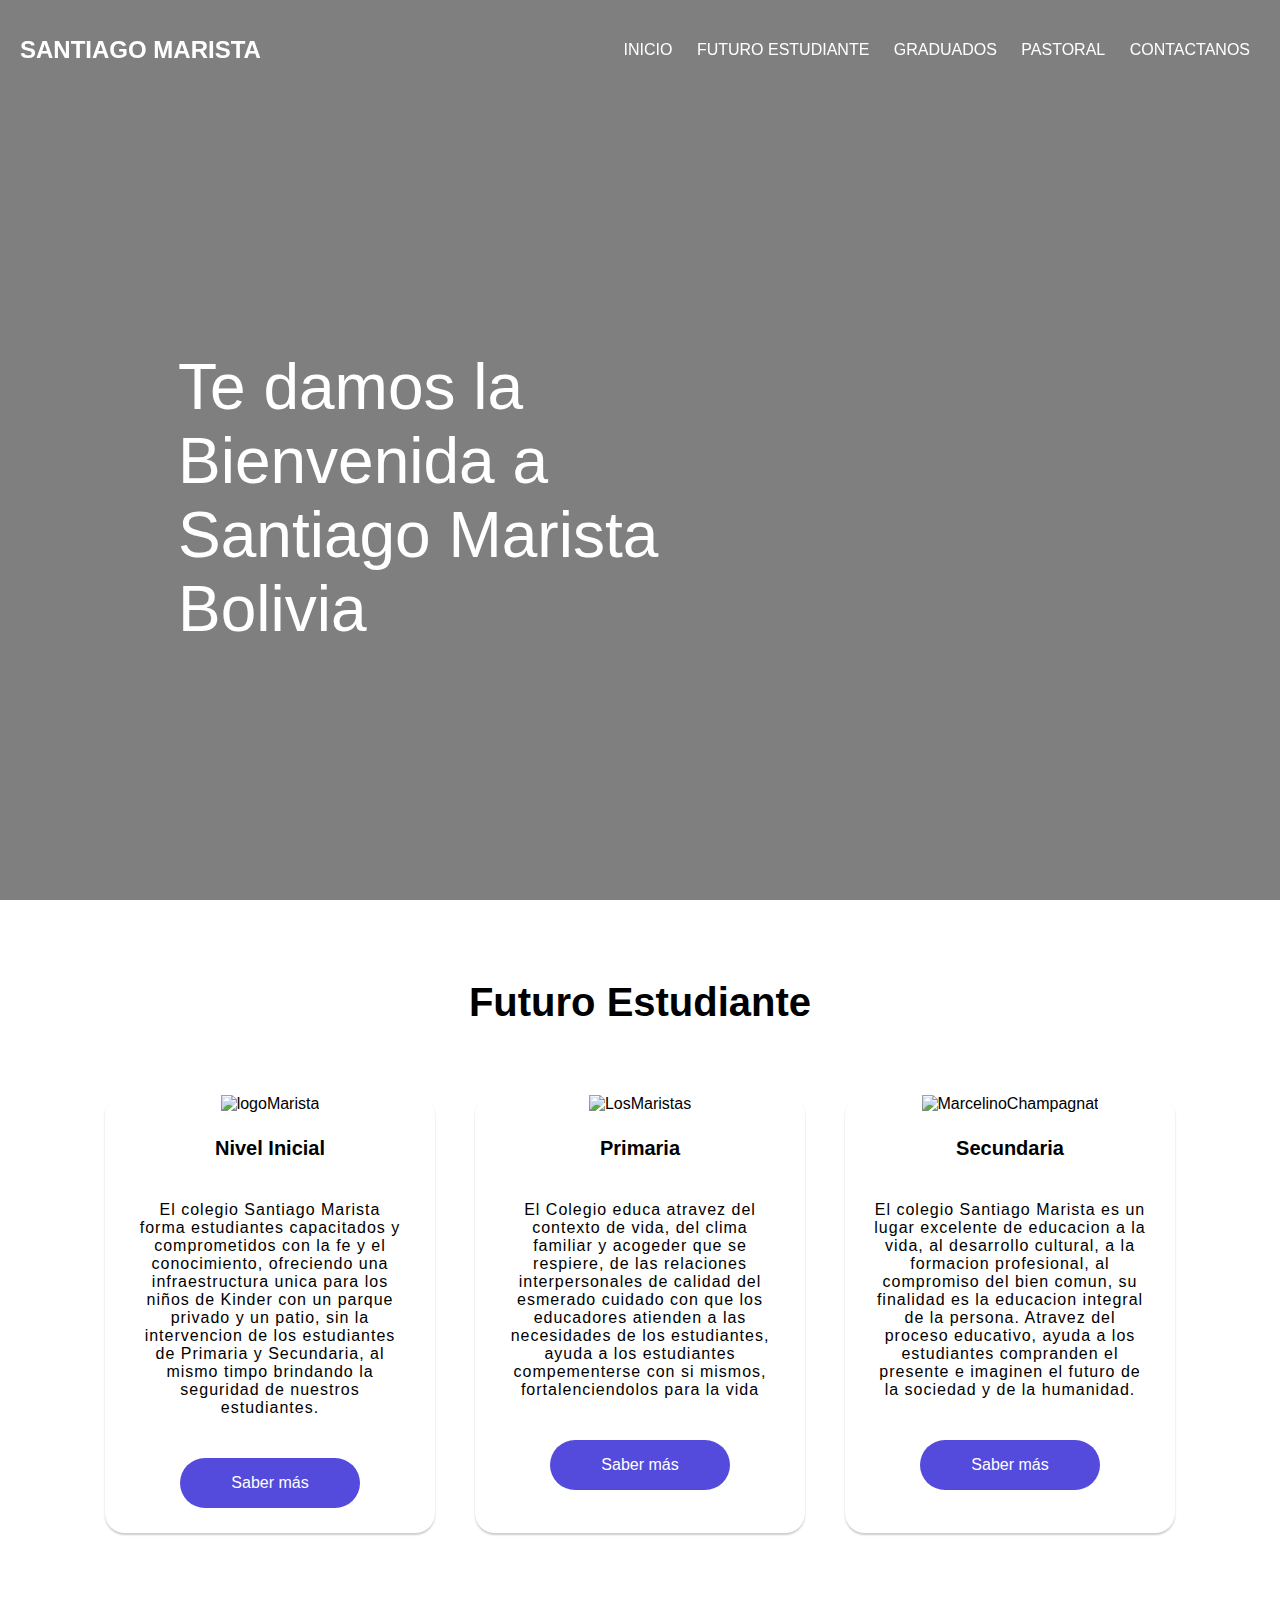
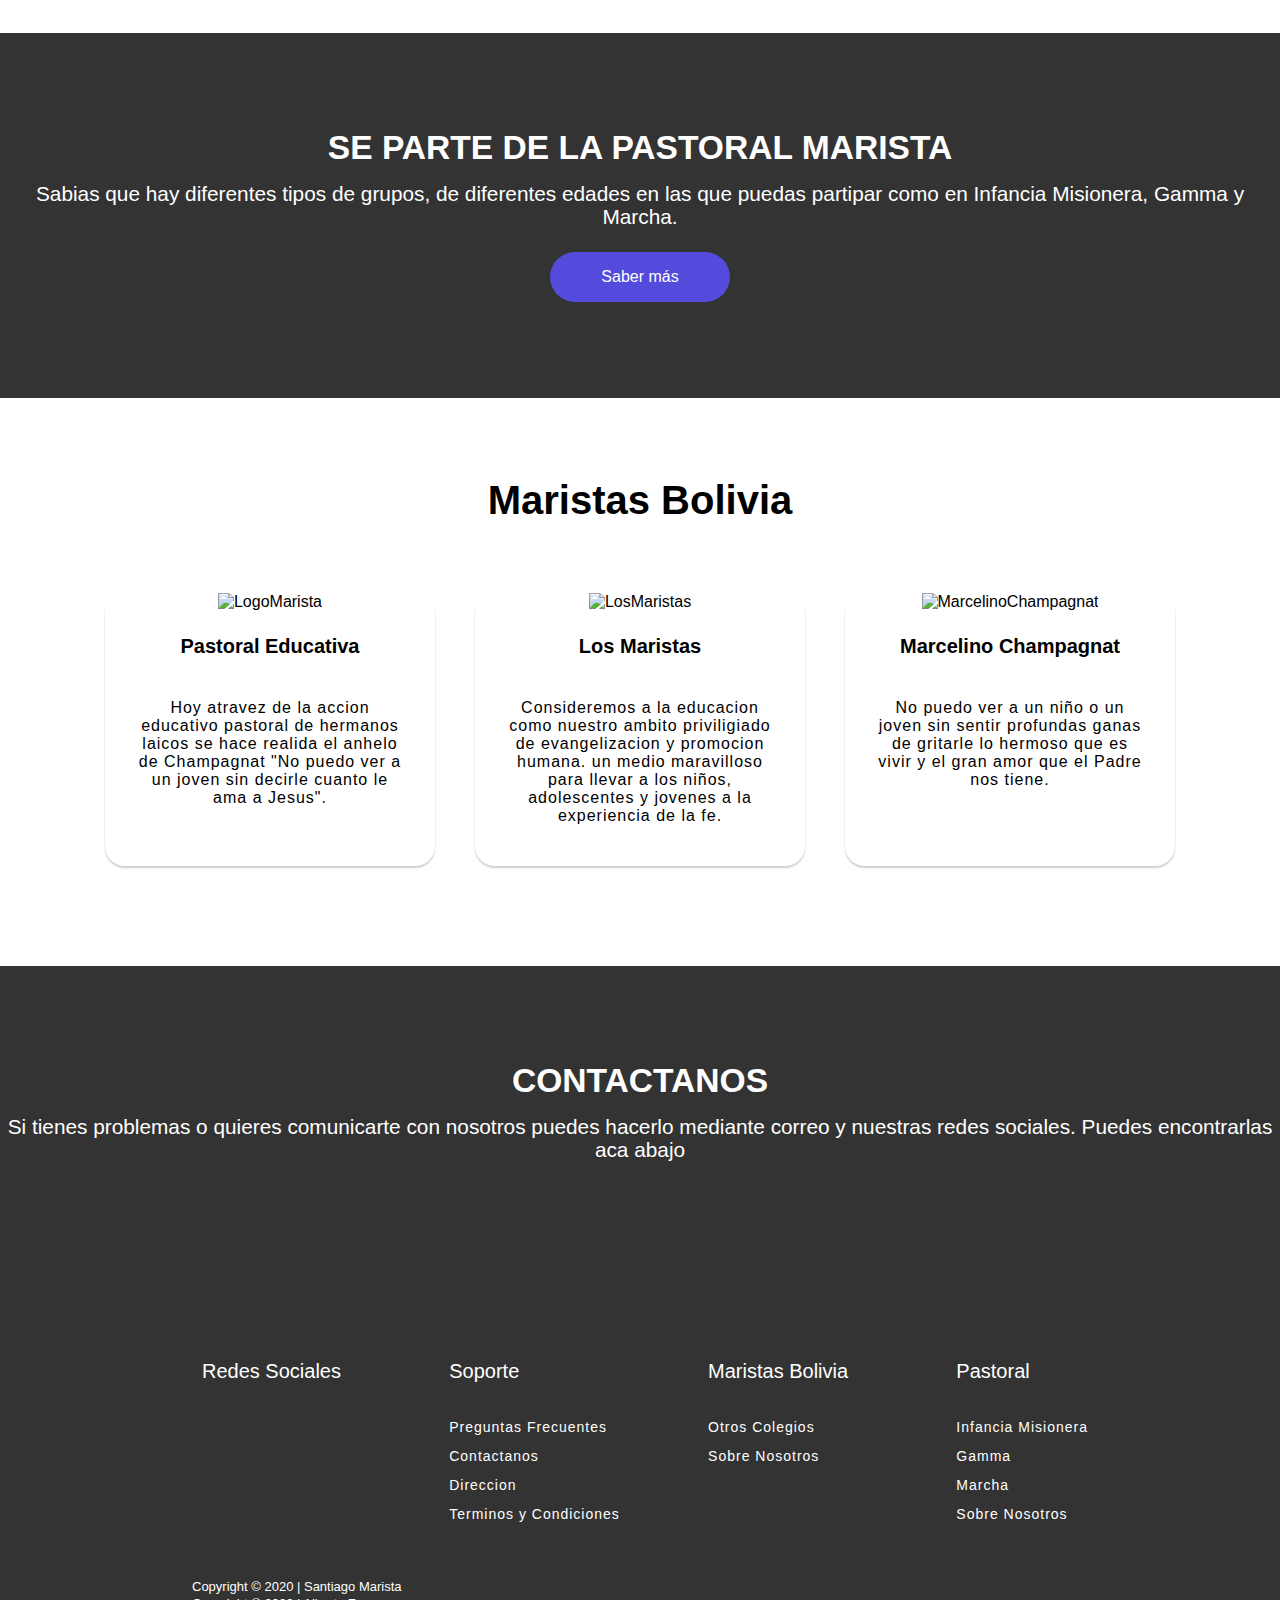
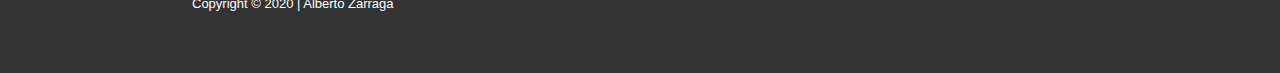
==== index.html @ 0e5c8038 "ARREGLO CSS" ====
<!DOCTYPE html>
<html lang="es">

<head>
    <meta charset="UTF-8">
    <meta name="viewport" content="width=device-width, initial-scale=1.0">
    <meta http-equiv="X-UA-Compatible" content="ie=edge">
    <title>Santiago Marista</title>
    <link rel="shortcut icon" href="img/favicon.ico" type="image/x-icon">
    <script src="https://kit.fontawesome.com/b99e675b6e.js"></script>

    <link rel="stylesheet" href="css/estilos.css">
    <link rel="stylesheet" href="css/mediano.css">
    <link rel="stylesheet" href="css/pequeno.css">
    <script src="https://code.jquery.com/jquery-3.4.1.js"></script>

    <script src="js/scroll.js"></script>


</head>

<body>

    <header class="header">
        <h2 class="logo">Santiago Marista</h2>
        <input type="checkbox" id="chk">
        <label for="chk" class="show-menu-btn">
            <i class="fas fa-bars"></i>
        </label>

        <ul class="menu">
            <a href="index.html">Inicio</a>
            <a href="">Futuro Estudiante</a>
            <a href="">Graduados</a>
            <a href="">Pastoral</a>
            <a href="html/contacto.html">Contactanos</a>
            <label for="chk" class="hide-menu-btn">
                <i class="fas fa-times"></i>
            </label>
        </ul>
    </header>


    <!--IMAGEN DE LA NAVEGACION-->
    <div class="img-header" style="background-image: url(img/img_1.png)">
        <div class=" container-header">
            <div class="degrade">
                <div class="bienvenido">
                    <h1>Te damos la Bienvenida a Santiago Marista Bolivia</h1>
                    
                </div>
                <div class="bienvenido2">
                    <i class="animated infinite slower slideInDown fas fa-arrow-down"></i>
                </div>
            </div>
            
        </div>
    </div>

    <!--SECCIONDE PRINCIPALES CIUDADES-->
    <h1 class="title" id="principales">Futuro Estudiante</h1>
    <div class="container-ciudades">
        <div class="card">
            <img src="img/inicial2.jpg" alt="logoMarista">
            <h4>Nivel Inicial</h4>
            <p>El colegio Santiago Marista forma estudiantes capacitados y comprometidos con la fe y el conocimiento,
                ofreciendo una infraestructura unica para los niños de Kinder con un parque privado y un patio, sin la
                intervencion de los estudiantes de Primaria y Secundaria, al mismo timpo brindando la seguridad de
                nuestros estudiantes.</p>
            <a href="" class="btn">Saber más</a>
        </div>
        <div class="card">
            <img src="img/primaria2.jpg" alt="LosMaristas">
            <h4>Primaria</h4>
            <p>El Colegio educa atravez del contexto de vida, del clima familiar y acogeder que se respiere, de las
                relaciones interpersonales de calidad del esmerado cuidado con que los educadores atienden a las
                necesidades de los estudiantes, ayuda a los estudiantes compementerse con si mismos, fortalenciendolos
                para la vida</p>
            <a href="" class="btn">Saber más</a>
        </div>
        <div class="card">
            <img src="img/secundaria2.jpg" alt="MarcelinoChampagnat">
            <h4>Secundaria</h4>
            <p>El colegio Santiago Marista es un lugar excelente de educacion a la vida, al desarrollo cultural, a la
                formacion profesional, al compromiso del bien comun, su finalidad es la educacion integral de la
                persona. Atravez del proceso educativo, ayuda a los estudiantes compranden el presente e imaginen el
                futuro de la sociedad y de la humanidad.</p>
            <a href="" class="btn">Saber más</a>
        </div>
    </div>

    <!--bACKGROUND DE IMAGEN-->
    <div class="section-info" style="background-image: url(img/pastoral.png)">
        <div class="section-container">
            <div class="bienvenido-section">
                <h2>Se parte de la Pastoral Marista</h2>
                <h4>Sabias que hay diferentes tipos de grupos, de diferentes edades
                    en las que puedas partipar como en Infancia Misionera, Gamma y Marcha.
                </h4>
                <a href="" class="btn">Saber más</a>
            </div>
        </div>
    </div>


    <h1 class="title" id="">Maristas Bolivia</h1>
    <div class="container-ciudades">
        <div class="card card2">
            <img src="img/LogoMaristaBolivia2.png" alt="LogoMarista">
            <h4>Pastoral Educativa</h4>
            <p>Hoy atravez de la accion educativo pastoral de hermanos laicos se hace realida el anhelo de Champagnat
                "No puedo ver a un joven sin decirle cuanto le ama a Jesus".</p>

        </div>
        <div class="card card2">
            <img src="img/SantiagoMarista.jpg" alt="LosMaristas">
            <h4>Los Maristas</h4>
            <p>Consideremos a la educacion como nuestro ambito priviligiado de evangelizacion y promocion humana. un
                medio maravilloso para llevar a los niños, adolescentes y jovenes a la experiencia de la fe.</p>

        </div>
        <div class="card card2">
            <img src="img/marcelino_champagnat.jpg" alt="MarcelinoChampagnat">
            <h4>Marcelino Champagnat</h4>
            <p>No puedo ver a un niño o un joven sin sentir profundas ganas de gritarle lo hermoso que es vivir y el
                gran amor que el Padre nos tiene.</p>

        </div>
    </div>

    <!--bACKGROUND DE IMAGEN-->
    <div class="section-info" style="background-image: url(img/img_2.png)">
        <div class="section-container">
            <div class="bienvenido-section">
                <h2>Contactanos</h2>
                <h4>Si tienes problemas o quieres comunicarte con nosotros puedes hacerlo mediante correo y nuestras redes sociales. Puedes encontrarlas aca abajo
                </h4>
                <i class="fas fa-arrow-down"></i>
            </div>
        </div>
    </div>


    <!--PIE DE PAGINA-->
    <footer>
        <div class="container-footer-all">
            <div class="container-footer">
                <div class="logo-redes">
                    <h2 class="h2-footer">Redes Sociales</h2>

                    <a class="a-footer" href="https://fb.me/santiagomaristabolivia"><i class="fab fa-facebook icon-social"></i></a>
                    <a class="a-footer" href="https://twitter.com/maristasantiago"><i class="fab fa-twitter icon-social"></i></a>
                    <a class="a-footer" href="https://www.instagram.com/santiagomaristabo/"><i class="fab fa-instagram icon-social"></i></a>
                    <a class="a-footer" href="https://www.youtube.com/channel/UCPsHCj9Z2RLa4vn91unGinw"><i class="fab fa-youtube icon-social"></i></a>

                    <!-- <i class="fab fa-facebook icon-social"></i>
                    <i class="fab fa-twitter icon-social"></i>
                    <i class="fab fa-instagram icon-social"></i>
                    <i class="fab fa-youtube icon-social"></i> -->

                </div>
                <div class="soporte">
                    <h2 class="h2-footer">Soporte</h2>
                    <ul>
                        <li class="list-footer"><a class="a-footer" href="html/contacto.html#preguntas">Preguntas Frecuentes</a></li>
                        <li class="list-footer"><a class="a-footer" href="html/contacto.html">Contactanos</a></li>
                        <li class="list-footer"><a class="a-footer" href="html/contacto.html">Direccion</a></li>
                        <li class="list-footer"><a class="a-footer" href="">Terminos y Condiciones</a></li>
                    </ul>
                </div>
                <div class="listas-footer">
                    <h2 class="h2-footer">Maristas Bolivia</h2>
                    <ul>
                        <li class="list-footer"><a class="a-footer" href="">Otros Colegios</a></li>
                        <li class="list-footer"><a class="a-footer" href="">Sobre Nosotros</a></li>
                    </ul>
                </div>
                <div class="ciudades">
                    <h2 class="h2-footer">Pastoral</h2>
                    <ul>
                        <li class="list-footer"><a class="a-footer" href="">Infancia Misionera</a></li>
                        <li class="list-footer"><a class="a-footer" href="">Gamma</a></li>
                        <li class="list-footer"><a class="a-footer" href="">Marcha</a></li>
                        <li class="list-footer"><a class="a-footer" href="">Sobre Nosotros</a></li>
                    </ul>
                </div>
            </div>
            <div class="copy">
                <p>Copyright © 2020 | Santiago Marista</p>
                <p>Copyright © 2020 | Alberto Zarraga</p>
            </div>
        </div>

    </footer>

</body>

</html>
---- css/estilos.css ----
*{
    font-family: 'Lato', sans-serif;
    margin: 0;
    padding: 0;
}
/* header{
    width: 100%;
    height: 100px;;
    /*background-color: rgba(0, 0, 0, 0.4);*/ /*ARREGLAR ESTO*/
    /*position: fixed;/*
    background-size: cover;
    background-position: center;
    overflow: hidden;*/
    /*z-index: 99;
} */
.header {
    width: 100%;
    height: 100px;
    height: 100px;
    padding: 0 20px;
    color: #fff;
    position: fixed;
    z-index: 99;
    transition: 0.5s;
}
.header2 {
    background-color: rgba(0, 0, 0, 0.87);
    transition: 0.5s;
}
.logo{
    line-height: 100px;
    float: left;
    text-transform: uppercase;
    width: auto;
  }



.container{
    width: 80%;
    height: 100px;;
    /*background: red;*/
    margin: auto;
    height: 100%!important;
    flex-wrap: wrap;
    display: flex;
    position: relative;
    align-items: center!important;
}
/*
.logo img{
}*/




/*menu*/
/* nav{
    width: 70%;
    height: 70px;
    float: left;
    text-align: right;
    box-sizing: border-box;
}
nav ul li{
    display: inline-block;
    padding: 20px;
    margin: auto;
}
nav ul li a{
    color: white;
    text-decoration: none;
    font-size: 1rem;
    font-weight: 400;
    line-height: 1.5;
    letter-spacing: 1px;

} */
.menu{
    float: right;
    line-height: 100px;
  }
  .menu a{
    color: #fff;
    text-transform: uppercase;
    text-decoration: none;
    padding: 0 10px;
    transition: 0.4s;
  }
  .show-menu-btn,.hide-menu-btn{
    transition: 0.4s;
    font-size: 30px;
    cursor: pointer;
    display: none;
  }
  .show-menu-btn{
    float: right;
  }
  .show-menu-btn i{
    line-height: 100px;
  }
  .menu a:hover,
  .show-menu-btn:hover,
  .hide-menu-btn:hover{
    color: #544BDC;
  }
  
  #chk{
    position: absolute;
    visibility: hidden;
    z-index: -1111;
  }
  ul {
    list-style: none;
}

label {
    color: #ffffff;
}

.img-header{
    
    position: relative;
    background-attachment: fixed;
    background-position: center;
    background-size: cover;
    width: 100%;
    height: 100vh;
    display: flex;
    justify-content: center;
    align-items: center;
    z-index: 98;
}

.img-header-information{
    position: relative;
    background-position: center;
    background-size: cover;
    z-index: 1;
    height: 500px;
    width: 100%;
}

*, ::after, ::before {
    box-sizing: border-box;
}
div{
    display: block;
}
ul{
    list-style: none;
}
label{
    color: #ffffff;
}
.container-header{
    height: 100%!important;
    width: 80%;
    padding-right: 15px;
    padding-left: 15px;
    margin-right: auto;
    margin-left: auto;
}

.degrade{
    height: 100%!important;
    display: flex;
    flex-wrap: wrap;
    margin-right: -15px;
    margin-left: -15px;
}

.img-header:after, .img-header-information:after {
    content: '';
    position: absolute;
    width: 100%;
    height: 100%;
    top: 0;
    left: 0;
    background-color: rgba(0, 0, 0, 0.5);
    z-index: -1;
}
.section-info:after {
    content: '';
    position: absolute;
    width: 100%;
    height: 100%;
    top: 0;
    left: 0;
    background-color: rgba(0, 0, 0, 0.8);
    z-index: -1;
}
.img-header-information:before{
    width: calc(50% - 112px);
    height: 100%;
    top: 0;
    left: 0;
    background-color: rgba(0, 0, 0, 0.6);
    content: "";
    position: absolute;
}
.bienvenido-information h1{
    color: #fff;
    font-size: 60px;
    line-height: 1;
    margin-bottom: 70px;
    
}
.bienvenido-information p a{
    color: #fff;
    margin-right: 15px;
    display: inline-block;
    text-decoration: none;
    font-weight: 600;
    outline: none;
}
.fas{
    display: inline-block;
    padding-right: 20px;
    color: #ffffff;
}

.bienvenido-information > p{
    color: #fff;
    font-size: 14px;
    font-weight: 600;
    margin-bottom: 20px;
}

.bienvenido p i{
    width: 35px;
}

.bienvenido, .bienvenido-information{
    position: absolute;
    padding: 50px;
    width: 50%;
    padding-top: 350px;
}

.bienvenido h1{
    font-size: 4em;
    color: #ffffff;
    font-weight: 500;
    text-align: left;
    display: inline-block;
}
.bienvenido-section .fas {
    padding-top: 30px;
    font-size: 44px;
}
.bienvenido2{
    visibility: hidden;
}
.btn{
    display: inline-block;
    min-width: 180px;
    height: 50px;
    font-weight: 500;
    background-color: #544BDC;
    line-height: 50px;
    text-align: center;
    text-decoration: none;
    border-radius: 50px 50px 50px 50px;
    color: white;
}

/*HOME INFORMATION*/
.container-information{
    width: 100%;
    max-width: 1200px;
    margin: auto;
    padding: 40px;
}

.container-info{
    width: 80%;
    height: auto;
    margin: auto;
    display: flex;
    justify-content: space-between;
}
form{
    display: block;
}
.div-info{
    position: relative;
    width: 100%;
    min-height: 1px;
    padding-right: 15px;
    padding-left: 15px;
}
.formulario-information{
    width: 600px;
    margin-right: 67.5px;
    
}
.mapa-information{
    width: 600px;
    
}
.form-control{
    border: none;
    border-bottom: 1px solid #c1c1c1;
    border-radius: 0;
    margin-bottom: 20px;
    padding: 15px 0;
    font-size: 15px;
    line-height: 1;
    background-color: transparent;
    color: rgba(51, 51, 51, 0.60);
    display: block;
    width: 100%;
    background-image: none;
    background-clip: padding-box;
}
.div-titulo h2{
    font-size: 22px;
    font-weight: 600;
    line-height: 1;
    margin-bottom: 40px;
    padding-right: 15px;
    padding-left: 15px;
}
input[type="submit"]{
    display: inline-block;
    min-width: 180px;
    height: 50px;
    font-weight: 500;
    
    line-height: 50px;
    text-align: center;
    text-decoration: none;
    border-radius: 50px 50px 50px 50px;
    color: black;
    border-style: none;
}
input[type="submit"]:hover{
    cursor: pointer;
    background-color: #544BDC;
    color: white;
    transition: all 300ms;
}







/*card*/
.title{
    text-align: center;
    font-size: 40px;
    margin-top: 80px;
    margin-bottom: 50px;
}

.container-ciudades{
    width: 100%;
    max-width: 1200px;
    height: auto;
    display: flex;
    flex-wrap: wrap;
    justify-content: center;
    margin: auto;
    margin-bottom: 80px;
}
.container-ciudades .card{
    width: 330px;
    height: auto;
    border-radius: 20px;
    box-shadow: 0 2px 2px rgba(0, 0, 0, 0.2);
    overflow: hidden;
    margin: 20px;
    text-align: center;
    transition: all 0.25s;
}

.container-ciudades .card:hover{
    transform: translateY(-15px);
    box-shadow: 0 12px 16px rgba(0, 0, 0, 0.2);

}
.container-ciudades .card img{
    width: 330px;
    height: 220px;

}
.container-ciudades .card2 img{
    width: 100%;
    height: 250px;

}
.container-ciudades .card h4{
    font-weight: 600;
    font-size: 20px;
    margin-top: 12px;
    padding: 12px;
}
.container-ciudades .card p{
    padding: 15px;
    font-size: 16px;
    padding: 29px;
    display: block;
    letter-spacing: 1px;
    margin-bottom: 12px;
    
}

.container-ciudades .card a{
    font-weight: 500;
    text-decoration: none;
    display: block;
    width: 50%;
    margin: auto;
    margin-bottom: 25px;
}


/*SECTION*/
.section-info{
    position: relative;
    background-size: cover;
    background-position: center;
    text-align: center;
    padding-bottom: 2rem;
    color: #fff;
    width: 100%;
    padding: 6rem 0;
    z-index: 98;
    height: auto;
    display: flex;
    justify-content: center;
    align-items: center;

}
.section-info h2{
    padding-bottom: 1rem;
    font-weight: 700;
    text-transform: uppercase;
    font-size: 2.1rem;
    position: relative;
}
.section-info h4{
    margin-bottom: .5rem;
    font-family: inherit;
    font-weight: 500;
    line-height: 1.1;
    font-size: 1.3rem;
}
.section-info a{
    margin-top: 15px;
}


/*FORMULARIO CONTACTO*/

form{
    display: block;
}
.div-info{
    position: relative;
    width: 100%;
    min-height: 1px;
    padding-right: 15px;
    padding-left: 15px;
}
.formulario-information{
    width: 600px;
    margin-right: 67.5px;
    
}
.mapa-information{
    width: 600px;
    
}
.respuesta{
    font-size: 18px;
    line-height: 1;
    margin-bottom: 20px;
    letter-spacing: 1px;
}
.form-control{
    border: none;
    border-bottom: 1px solid #c1c1c1;
    border-radius: 0;
    margin-bottom: 20px;
    padding: 15px 0;
    font-size: 15px;
    line-height: 1;
    background-color: transparent;
    color: rgba(51, 51, 51, 0.60);
    display: block;
    width: 100%;
    background-image: none;
    background-clip: padding-box;
}
.div-titulo h2{
    font-size: 28px;
    font-weight: 600;
    line-height: 1;
    margin-bottom: 40px;
    padding-right: 15px;
    padding-left: 15px;
    margin-top: 50px;
}
input[type="submit"], .btnform{
    display: inline-block;
    min-width: 180px;
    height: 50px;
    font-weight: 500;
    background-color: #DDDDDD;
    line-height: 50px;
    text-align: center;
    text-decoration: none;
    border-radius: 50px 50px 50px 50px;
    color: black;
    border-style: none;
    padding-right: 15px;
    padding-left: 15px;
}
input[type="submit"]:hover, .btnform:hover{
    cursor: pointer;
    background-color: #544BDC;
    color: white;
    transition: all 300ms;
}
.mapa-information{
    width: 600px;
    margin-left: 50.5px;
}
.information-div{
    padding: 15px;
}
.title-info{
    font-size: 22px;
    font-weight: 600;
    line-height: 1;
    margin-bottom: 20px;
}
.title-info-pregunta{
    font-size: 28px;
    font-weight: 600;
    line-height: 1;
    margin-bottom: 40px;
    padding-right: 15px;
    padding-left: 15px;
    margin-top: 50px;
}
.lblradio{
    color: rgba(51, 51, 51, 0.60);
    margin-left: 20px;
    margin-right: 12px;
}
.lbl-control{
    margin-right: 10px;
}
.lbl-info{
    position: relative;
    width: 100%;
    min-height: 1px;
    padding-right: 15px;
    padding-left: 15px;
    margin-bottom: 25px;
}
.lbl-title{
    color: rgba(51, 51, 51, 0.60);
    margin-bottom: 20px;
    width: 100%;
    min-height: 1px;
}

.information-div a{
    margin-left: 20px;
}

/*FOOTER*/
footer{
    width: 100%;
    background-color: #333333;
    
}
.container-footer{
    width: 80%;
    height: auto;
    margin: auto;
    
    display: flex;
    justify-content: space-between; 
    
}
.logo-redes{
    max-width: 400px;
}

.soporte{
    max-width: 400px;
}

.listas-footer{
    max-width: 400px;
}
.ciudades{
    max-width: 400px;
}
.copy{
    width: 80%;
    margin: auto;
    text-align: left;
    padding: 20px;
    color: white;
    display: block;
    font-size: 13px;
    margin-top: 30px;
    padding-left: 0px;
    padding-right: 0px;
}
.copy p{
    margin-bottom: 2px;
}
.list-footer{
    padding: 4px 0;
    margin: auto;
    line-height: 20px;
    padding-left: 10px;
}
.a-footer{
    color: white;
    text-decoration: none;
    font-size: 14px;
    line-height: 1.5;
    letter-spacing: 1px;
}
.h2-footer{
    padding: 20px;
    padding-left: 10px;
    margin: auto;
    font-size: 20px;
    color: white;
    margin: 0 0 10px;
    font-weight: 400;
}
.icon-social{
    color: white;
    margin: auto;
    font-size: 20px;
    padding: 4px 0;
    padding-left: 10px;
}
.container-footer-all{

    width: 100%;
    max-width: 1200px;
    margin: auto;
    padding: 40px;

}

/*HOME DE LAS CIUDADES */
.p-div-section{
    width: 100%;
}
.contaniner-city{
    width: 80%;
    height: auto;
    margin: auto;
    
    display: flex;
    justify-content: space-between; 
}
.section-city{
    width: 75%;
    margin: auto;
    display: block;
}
.section-city h2{
    font-size: 40px;
    margin-top: 100px;
    margin-bottom: 50px;
}
.section-city p{
    padding: 15px;
    font-size: 20px;
    display: block;
    letter-spacing: 1px;
    margin-bottom: 12px;
}


/*FECHA*/
.hora{
    color: white;
    padding: 10px;
    font-size: 18px;
}
.logoimg{
    border-radius: 50%;
    width: 100px;
    height: 100px;
}
.img-div{
    padding: 12px;
    text-align: left;
    margin: 0;
}
---- css/pequeno.css ----
@media (min-width: 320px) and (max-width: 768px) {
    .container-footer, .container-info {
        flex-wrap: wrap;
    }
    .logo-redes {
        width: 100%;
    }
    .soporte, .listas-footer, .ciudades {
        margin-top: 40px;
    }
    .h2-footer {
        margin-bottom: 10px;
        padding: 10px;
    }
    .bienvenido {
        position: absolute;
        padding: 5px;
        padding-top: 220px;
        width: 60%;
        margin-left: 20px;
    }
    .bienvenido h1 {
        font-size: 2em;
    }
    .bienvenido2{
        position: static;
        padding: 5px;
        padding-top: 550px;
        width: 100%;
        margin-left: 20px;
        justify-content: flex-end;
    }
    .bienvenido2 .fas{
        width: 100%;
        justify-content: center;
        font-size: 36px;
        padding-top: 25px;
        text-align: center;
        display: flex;
        visibility: visible;

    }
    .btn {
        margin-top: 20px;
    }
    .img-header-information:before {
        width: 70%;
    }
    .container.header {
        width: 70%;
    }
    .bienvenido-information {
        padding: 15px;
        width: 90%;
        padding-top: 150px;
        padding-right: 0;
        padding-left: 10px;
    }
    .container-header {
        width: 95%;
    }
    .bienvenido-information h1 {
        color: #fff;
        font-size: 45px;
        line-height: 1;
        margin-bottom: 70px;
    }
    .formulario-information {
        width: 100%;
        margin-right: 0;
        padding: 50px 15px;
    }
    .container-info {
        width: 100%;
    }
    .container-information {
        padding: 10px;
    }
    .mapa-information {
        width: 600px;
        margin-left: 0;
    }
    .contaniner-city {
        padding: 0;
        width: 90%;
    }
    .section-city {
        width: 90%;
    }



 
    
    
    .show-menu-btn,.hide-menu-btn{
        display: block;
      }
      .logo{
          width: auto;
          font-size: 18px;
          padding: 5px;
      }
      .menu{
        position: fixed;
        width: 100%;
        height: 100vh;
        background: #333;
        right: -100%;
        top: 0;
        text-align: center;
        padding: 80px 0;
        line-height: normal;
        transition: 0.7s;
      }
      .menu a{
        display: block;
        padding: 20px;
      }
      .hide-menu-btn{
        position: absolute;
        top: 40px;
        right: 40px;
      }
      #chk:checked ~ .menu{
        right: 0;
      }

      .section-info h4 {
        margin-bottom: .5rem;
        font-family: inherit;
        font-weight: 500;
        line-height: 1.1;
        font-size: 1.3rem;
        padding: 20px;
    }
    
    
}
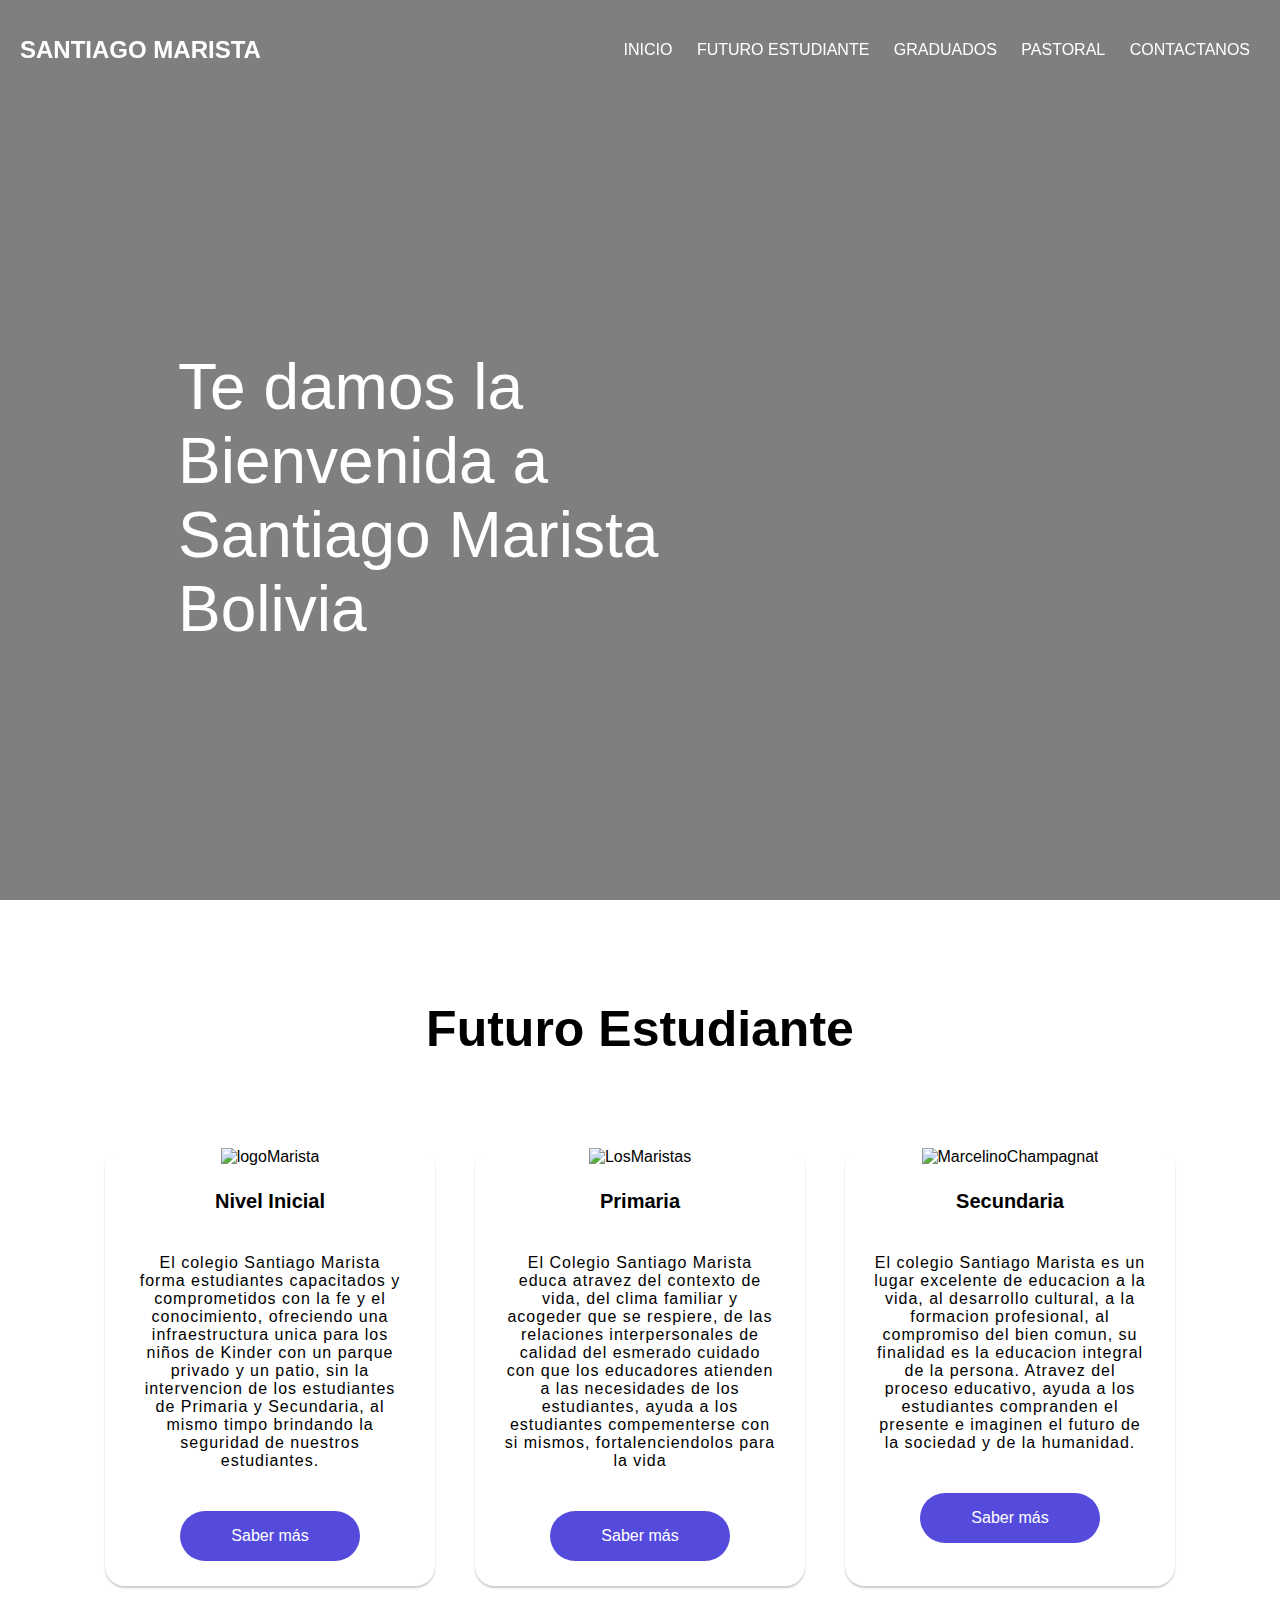
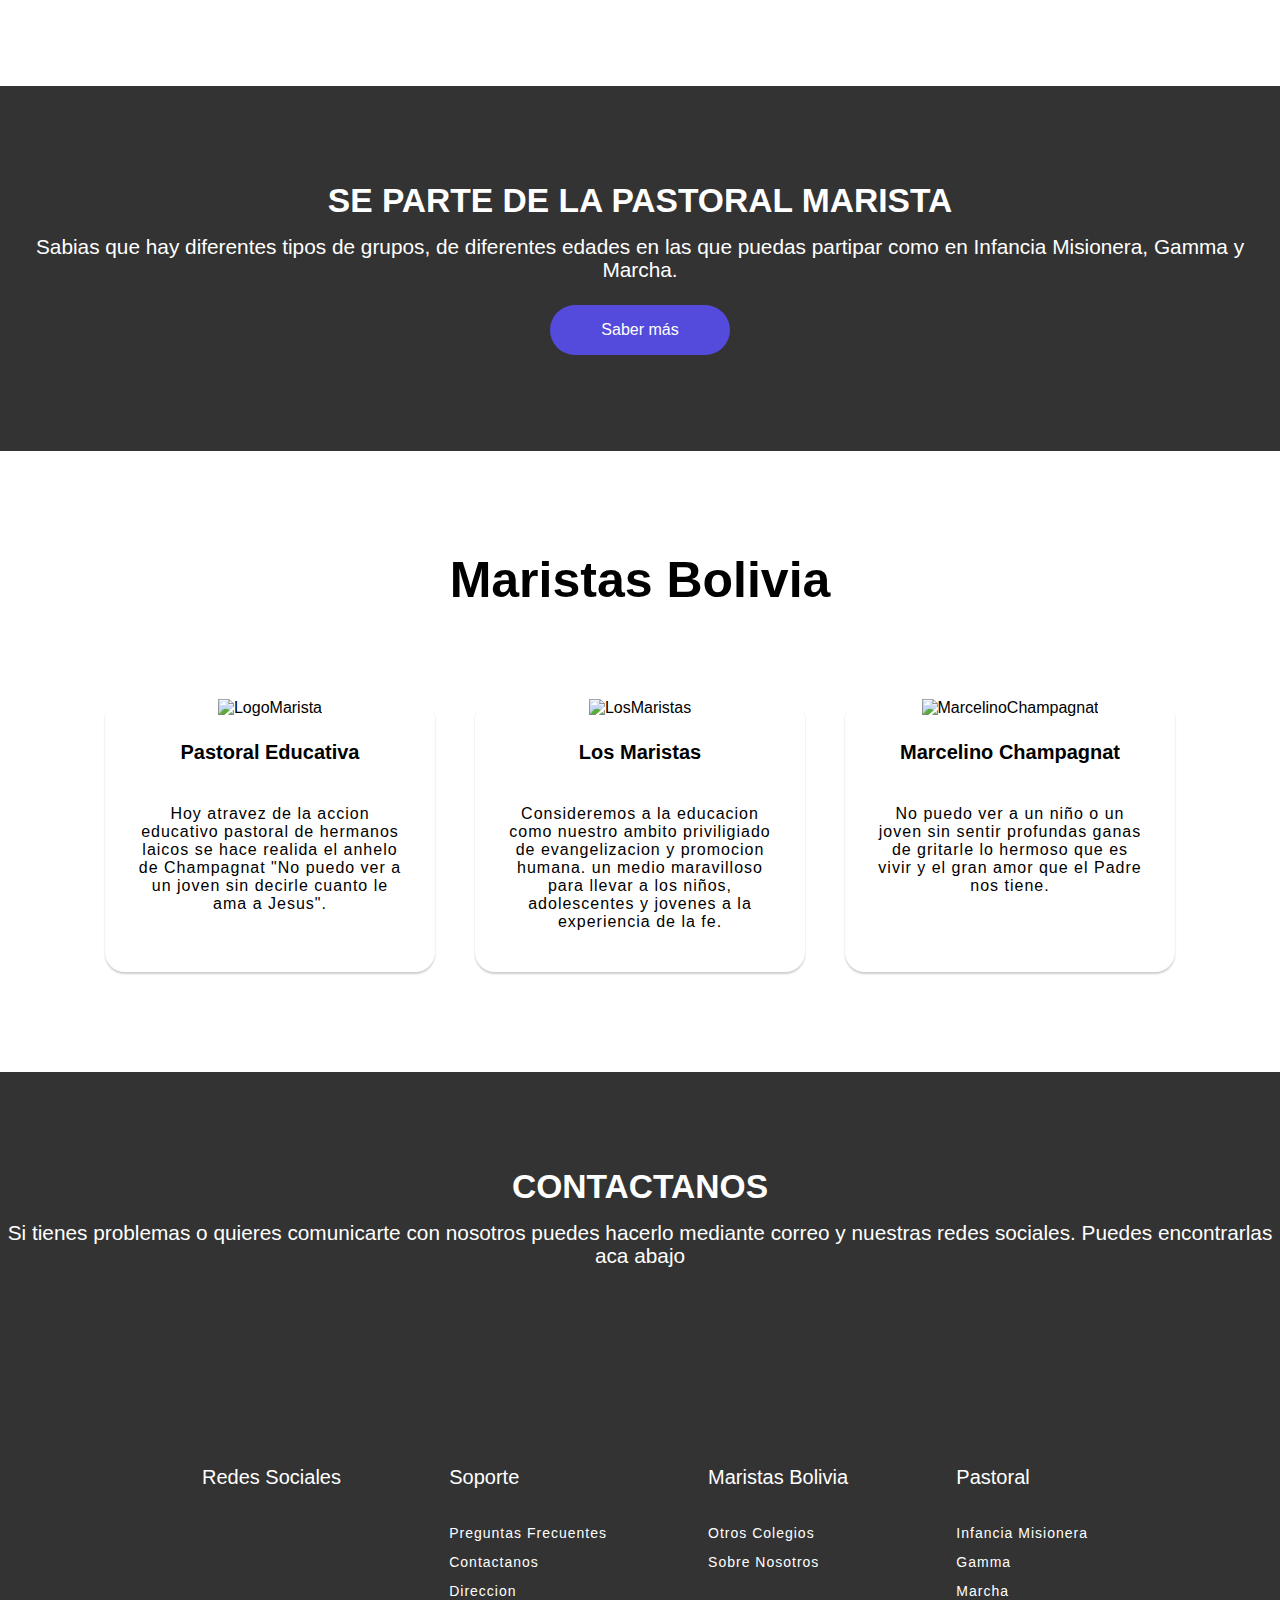
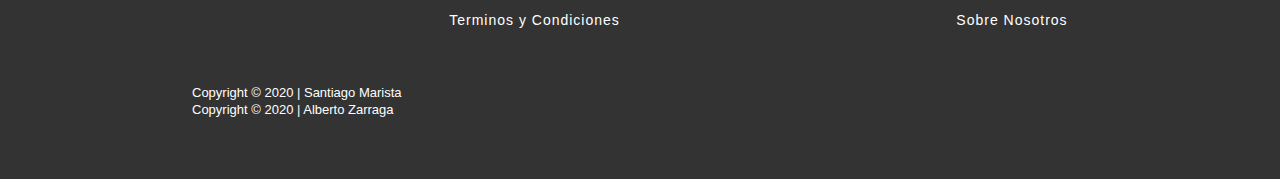
==== commit 2163adc0: "ANIMACION CSS" ====
--- a/index.html
+++ b/index.html
@@ -30,7 +30,7 @@
 
         <ul class="menu">
             <a href="index.html">Inicio</a>
-            <a href="">Futuro Estudiante</a>
+            <a href="#FuturoEstudiane">Futuro Estudiante</a>
             <a href="">Graduados</a>
             <a href="">Pastoral</a>
             <a href="html/contacto.html">Contactanos</a>
@@ -57,37 +57,40 @@
         </div>
     </div>
 
-    <!--SECCIONDE PRINCIPALES CIUDADES-->
-    <h1 class="title" id="principales">Futuro Estudiante</h1>
-    <div class="container-ciudades">
-        <div class="card">
-            <img src="img/inicial2.jpg" alt="logoMarista">
-            <h4>Nivel Inicial</h4>
-            <p>El colegio Santiago Marista forma estudiantes capacitados y comprometidos con la fe y el conocimiento,
-                ofreciendo una infraestructura unica para los niños de Kinder con un parque privado y un patio, sin la
-                intervencion de los estudiantes de Primaria y Secundaria, al mismo timpo brindando la seguridad de
-                nuestros estudiantes.</p>
-            <a href="" class="btn">Saber más</a>
-        </div>
-        <div class="card">
-            <img src="img/primaria2.jpg" alt="LosMaristas">
-            <h4>Primaria</h4>
-            <p>El Colegio educa atravez del contexto de vida, del clima familiar y acogeder que se respiere, de las
-                relaciones interpersonales de calidad del esmerado cuidado con que los educadores atienden a las
-                necesidades de los estudiantes, ayuda a los estudiantes compementerse con si mismos, fortalenciendolos
-                para la vida</p>
-            <a href="" class="btn">Saber más</a>
-        </div>
-        <div class="card">
-            <img src="img/secundaria2.jpg" alt="MarcelinoChampagnat">
-            <h4>Secundaria</h4>
-            <p>El colegio Santiago Marista es un lugar excelente de educacion a la vida, al desarrollo cultural, a la
-                formacion profesional, al compromiso del bien comun, su finalidad es la educacion integral de la
-                persona. Atravez del proceso educativo, ayuda a los estudiantes compranden el presente e imaginen el
-                futuro de la sociedad y de la humanidad.</p>
-            <a href="" class="btn">Saber más</a>
-        </div>
-    </div>
+    <!--SECCIONDE Futuro Estudiante-->
+    <section id="FuturoEstudiane" class="section">    </section>
+        <h1 class="title">Futuro Estudiante</h1>
+        <div class="container-ciudades">
+            <div class="card">
+                <img src="img/inicial2.jpg" alt="logoMarista">
+                <h4>Nivel Inicial</h4>
+                <p>El colegio Santiago Marista forma estudiantes capacitados y comprometidos con la fe y el conocimiento,
+                    ofreciendo una infraestructura unica para los niños de Kinder con un parque privado y un patio, sin la
+                    intervencion de los estudiantes de Primaria y Secundaria, al mismo timpo brindando la seguridad de
+                    nuestros estudiantes.</p>
+                <a href="" class="btn">Saber más</a>
+            </div>
+            <div class="card">
+                <img src="img/primaria2.jpg" alt="LosMaristas">
+                <h4>Primaria</h4>
+                <p>El Colegio Santiago Marista educa atravez del contexto de vida, del clima familiar y acogeder que se respiere, de las
+                    relaciones interpersonales de calidad del esmerado cuidado con que los educadores atienden a las
+                    necesidades de los estudiantes, ayuda a los estudiantes compementerse con si mismos, fortalenciendolos
+                    para la vida</p>
+                <a href="" class="btn">Saber más</a>
+            </div>
+            <div class="card">
+                <img src="img/secundaria2.jpg" alt="MarcelinoChampagnat">
+                <h4>Secundaria</h4>
+                <p>El colegio Santiago Marista es un lugar excelente de educacion a la vida, al desarrollo cultural, a la
+                    formacion profesional, al compromiso del bien comun, su finalidad es la educacion integral de la
+                    persona. Atravez del proceso educativo, ayuda a los estudiantes compranden el presente e imaginen el
+                    futuro de la sociedad y de la humanidad.</p>
+                <a href="" class="btn">Saber más</a>
+            </div>
+        </div>
+
+
 
     <!--bACKGROUND DE IMAGEN-->
     <div class="section-info" style="background-image: url(img/pastoral.png)">
--- a/css/estilos.css
+++ b/css/estilos.css
@@ -2,6 +2,10 @@
     font-family: 'Lato', sans-serif;
     margin: 0;
     padding: 0;
+    box-sizing: border-box;
+}
+html{
+    scroll-behavior: smooth;
 }
 /* header{
     width: 100%;
@@ -351,10 +355,11 @@
 /*card*/
 .title{
     text-align: center;
-    font-size: 40px;
-    margin-top: 80px;
-    margin-bottom: 50px;
-}
+    font-size: 50px;
+    margin-top: 100px;
+    margin-bottom: 70px;
+}
+
 
 .container-ciudades{
     width: 100%;
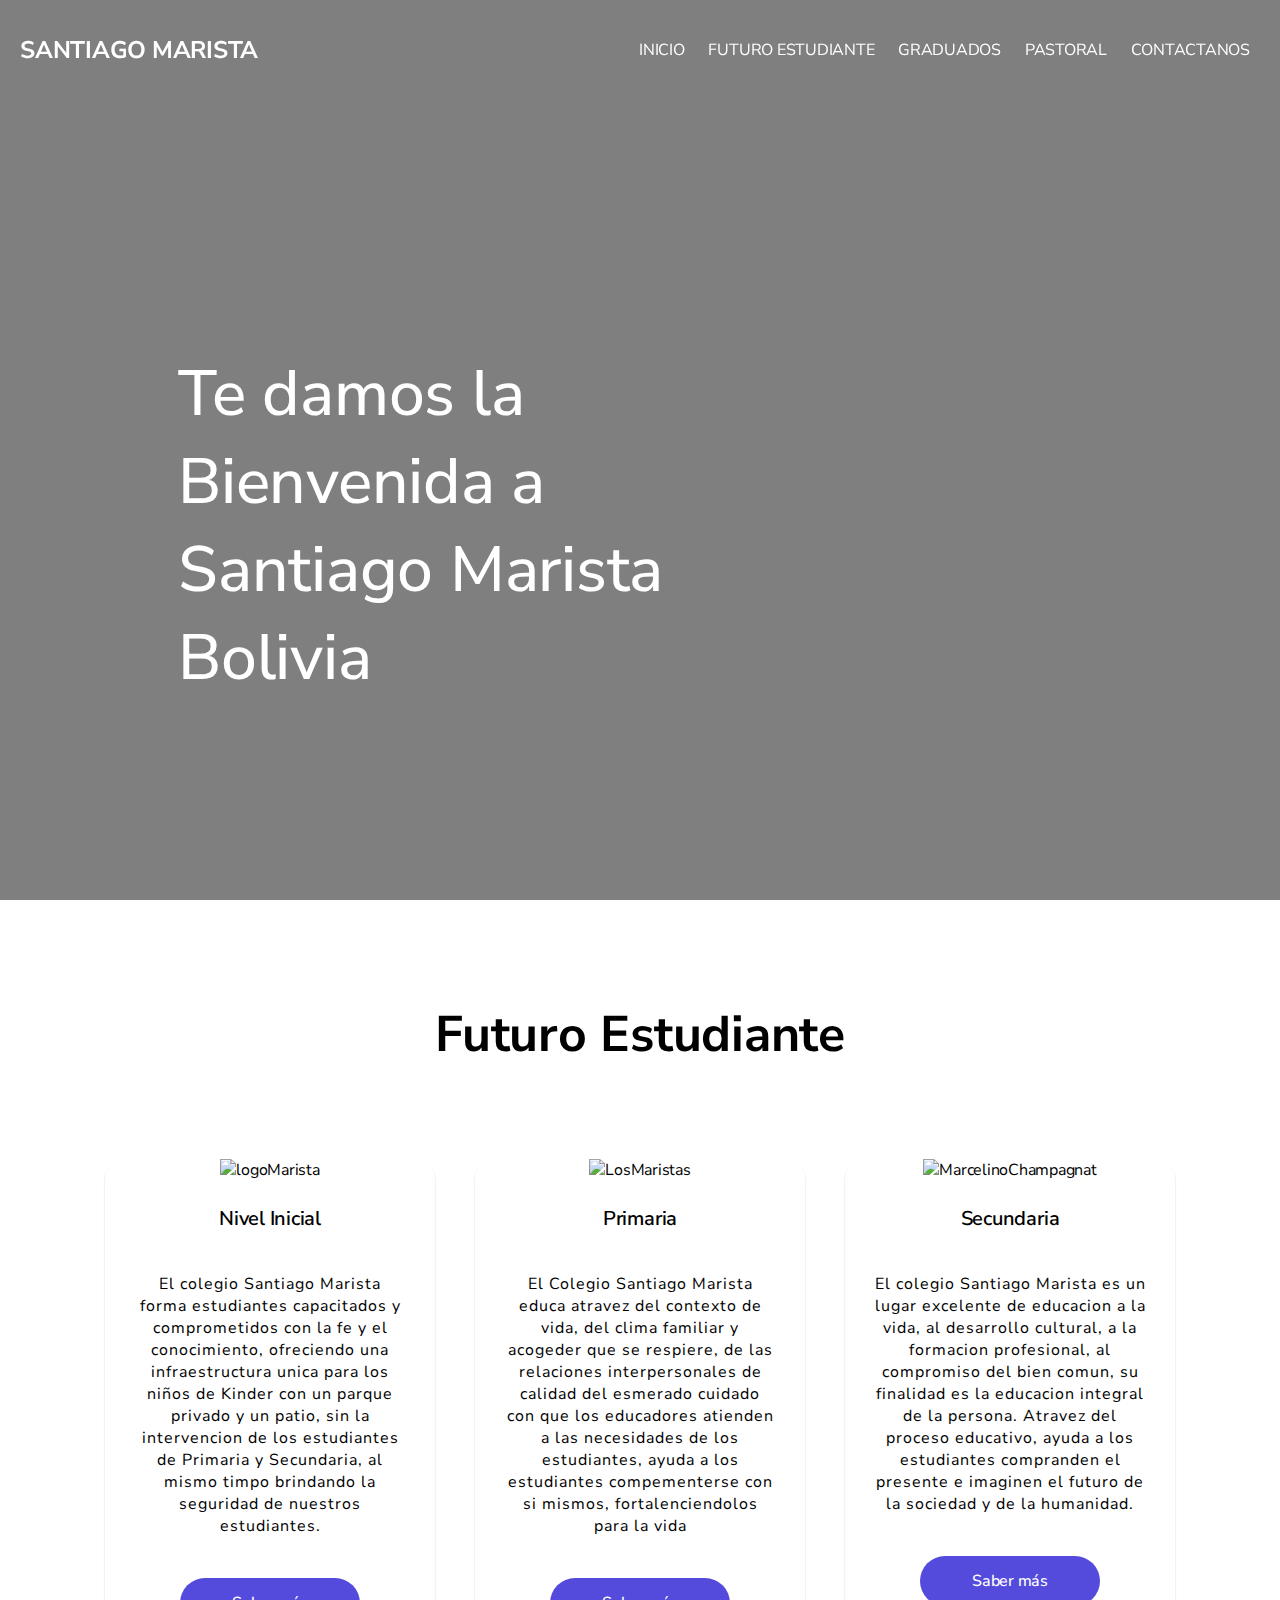
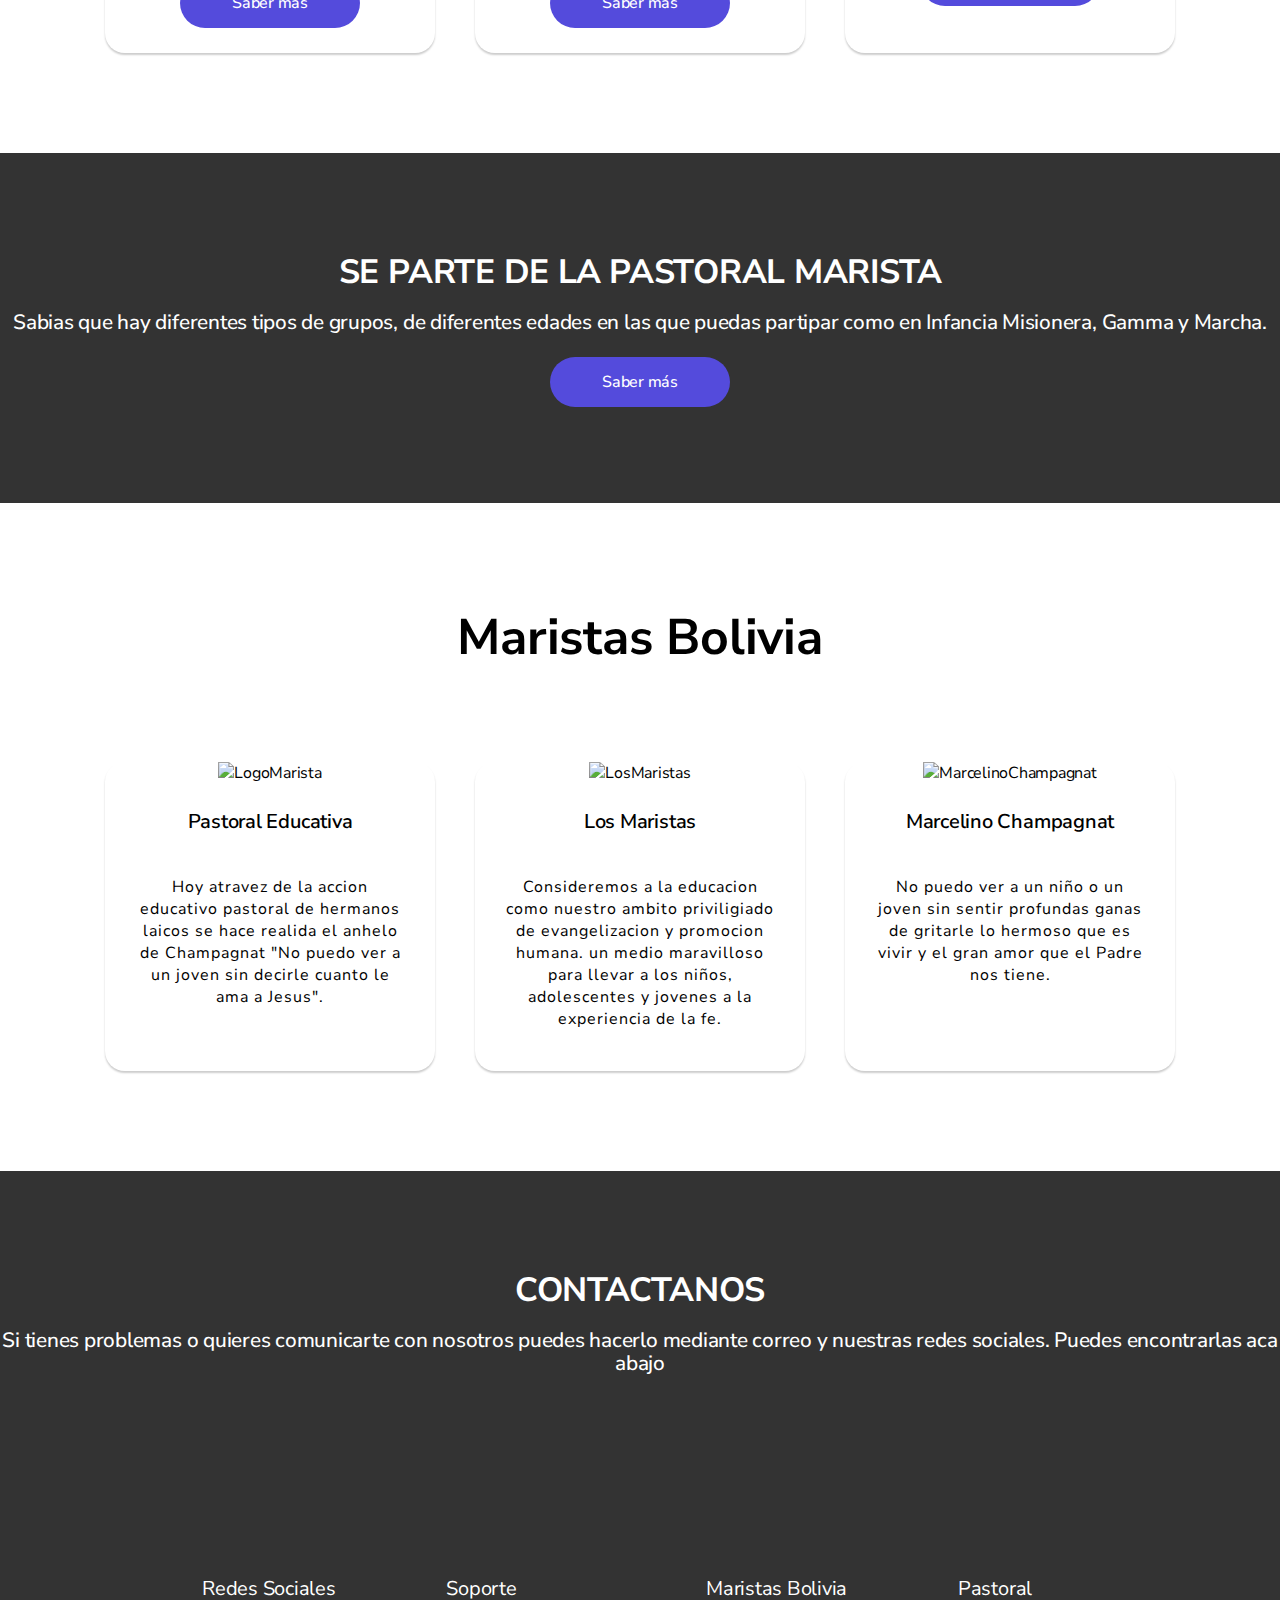
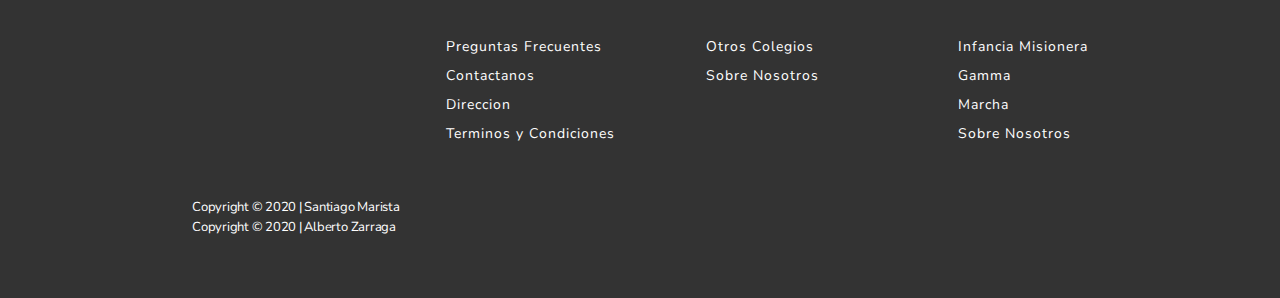
==== commit 5e1e304b: "PASTORAL" ====
--- a/index.html
+++ b/index.html
@@ -31,8 +31,8 @@
         <ul class="menu">
             <a href="index.html">Inicio</a>
             <a href="#FuturoEstudiane">Futuro Estudiante</a>
-            <a href="">Graduados</a>
-            <a href="">Pastoral</a>
+            <a href="html/graduados.html">Graduados</a>
+            <a href="html/pastoral.html">Pastoral</a>
             <a href="html/contacto.html">Contactanos</a>
             <label for="chk" class="hide-menu-btn">
                 <i class="fas fa-times"></i>
@@ -47,48 +47,49 @@
             <div class="degrade">
                 <div class="bienvenido">
                     <h1>Te damos la Bienvenida a Santiago Marista Bolivia</h1>
-                    
+
                 </div>
                 <div class="bienvenido2">
                     <i class="animated infinite slower slideInDown fas fa-arrow-down"></i>
                 </div>
             </div>
-            
+
         </div>
     </div>
 
     <!--SECCIONDE Futuro Estudiante-->
-    <section id="FuturoEstudiane" class="section">    </section>
-        <h1 class="title">Futuro Estudiante</h1>
-        <div class="container-ciudades">
-            <div class="card">
-                <img src="img/inicial2.jpg" alt="logoMarista">
-                <h4>Nivel Inicial</h4>
-                <p>El colegio Santiago Marista forma estudiantes capacitados y comprometidos con la fe y el conocimiento,
-                    ofreciendo una infraestructura unica para los niños de Kinder con un parque privado y un patio, sin la
-                    intervencion de los estudiantes de Primaria y Secundaria, al mismo timpo brindando la seguridad de
-                    nuestros estudiantes.</p>
-                <a href="" class="btn">Saber más</a>
-            </div>
-            <div class="card">
-                <img src="img/primaria2.jpg" alt="LosMaristas">
-                <h4>Primaria</h4>
-                <p>El Colegio Santiago Marista educa atravez del contexto de vida, del clima familiar y acogeder que se respiere, de las
-                    relaciones interpersonales de calidad del esmerado cuidado con que los educadores atienden a las
-                    necesidades de los estudiantes, ayuda a los estudiantes compementerse con si mismos, fortalenciendolos
-                    para la vida</p>
-                <a href="" class="btn">Saber más</a>
-            </div>
-            <div class="card">
-                <img src="img/secundaria2.jpg" alt="MarcelinoChampagnat">
-                <h4>Secundaria</h4>
-                <p>El colegio Santiago Marista es un lugar excelente de educacion a la vida, al desarrollo cultural, a la
-                    formacion profesional, al compromiso del bien comun, su finalidad es la educacion integral de la
-                    persona. Atravez del proceso educativo, ayuda a los estudiantes compranden el presente e imaginen el
-                    futuro de la sociedad y de la humanidad.</p>
-                <a href="" class="btn">Saber más</a>
-            </div>
-        </div>
+    <section id="FuturoEstudiane" class="section"> </section>
+    <h1 class="title">Futuro Estudiante</h1>
+    <div class="container-ciudades">
+        <div class="card">
+            <img src="img/inicial2.jpg" alt="logoMarista">
+            <h4>Nivel Inicial</h4>
+            <p>El colegio Santiago Marista forma estudiantes capacitados y comprometidos con la fe y el conocimiento,
+                ofreciendo una infraestructura unica para los niños de Kinder con un parque privado y un patio, sin la
+                intervencion de los estudiantes de Primaria y Secundaria, al mismo timpo brindando la seguridad de
+                nuestros estudiantes.</p>
+            <a href="" class="btn">Saber más</a>
+        </div>
+        <div class="card">
+            <img src="img/primaria2.jpg" alt="LosMaristas">
+            <h4>Primaria</h4>
+            <p>El Colegio Santiago Marista educa atravez del contexto de vida, del clima familiar y acogeder que se
+                respiere, de las
+                relaciones interpersonales de calidad del esmerado cuidado con que los educadores atienden a las
+                necesidades de los estudiantes, ayuda a los estudiantes compementerse con si mismos, fortalenciendolos
+                para la vida</p>
+            <a href="" class="btn">Saber más</a>
+        </div>
+        <div class="card">
+            <img src="img/secundaria2.jpg" alt="MarcelinoChampagnat">
+            <h4>Secundaria</h4>
+            <p>El colegio Santiago Marista es un lugar excelente de educacion a la vida, al desarrollo cultural, a la
+                formacion profesional, al compromiso del bien comun, su finalidad es la educacion integral de la
+                persona. Atravez del proceso educativo, ayuda a los estudiantes compranden el presente e imaginen el
+                futuro de la sociedad y de la humanidad.</p>
+            <a href="" class="btn">Saber más</a>
+        </div>
+    </div>
 
 
 
@@ -136,7 +137,8 @@
         <div class="section-container">
             <div class="bienvenido-section">
                 <h2>Contactanos</h2>
-                <h4>Si tienes problemas o quieres comunicarte con nosotros puedes hacerlo mediante correo y nuestras redes sociales. Puedes encontrarlas aca abajo
+                <h4>Si tienes problemas o quieres comunicarte con nosotros puedes hacerlo mediante correo y nuestras
+                    redes sociales. Puedes encontrarlas aca abajo
                 </h4>
                 <i class="fas fa-arrow-down"></i>
             </div>
@@ -151,10 +153,14 @@
                 <div class="logo-redes">
                     <h2 class="h2-footer">Redes Sociales</h2>
 
-                    <a class="a-footer" href="https://fb.me/santiagomaristabolivia"><i class="fab fa-facebook icon-social"></i></a>
-                    <a class="a-footer" href="https://twitter.com/maristasantiago"><i class="fab fa-twitter icon-social"></i></a>
-                    <a class="a-footer" href="https://www.instagram.com/santiagomaristabo/"><i class="fab fa-instagram icon-social"></i></a>
-                    <a class="a-footer" href="https://www.youtube.com/channel/UCPsHCj9Z2RLa4vn91unGinw"><i class="fab fa-youtube icon-social"></i></a>
+                    <a class="a-footer" href="https://fb.me/santiagomaristabolivia"><i
+                            class="fab fa-facebook icon-social"></i></a>
+                    <a class="a-footer" href="https://twitter.com/maristasantiago"><i
+                            class="fab fa-twitter icon-social"></i></a>
+                    <a class="a-footer" href="https://www.instagram.com/santiagomaristabo/"><i
+                            class="fab fa-instagram icon-social"></i></a>
+                    <a class="a-footer" href="https://www.youtube.com/channel/UCPsHCj9Z2RLa4vn91unGinw"><i
+                            class="fab fa-youtube icon-social"></i></a>
 
                     <!-- <i class="fab fa-facebook icon-social"></i>
                     <i class="fab fa-twitter icon-social"></i>
@@ -165,26 +171,27 @@
                 <div class="soporte">
                     <h2 class="h2-footer">Soporte</h2>
                     <ul>
-                        <li class="list-footer"><a class="a-footer" href="html/contacto.html#preguntas">Preguntas Frecuentes</a></li>
-                        <li class="list-footer"><a class="a-footer" href="html/contacto.html">Contactanos</a></li>
-                        <li class="list-footer"><a class="a-footer" href="html/contacto.html">Direccion</a></li>
+                        <li class="list-footer"><a class="a-footer" href="html/contacto.html#faq">Preguntas Frecuentes</a></li>
+                        <li class="list-footer"><a class="a-footer" href="html/contacto.html#contacto">Contactanos</a>
+                        </li>
+                        <li class="list-footer"><a class="a-footer" href="html/contacto.html#contact">Direccion</a></li>
                         <li class="list-footer"><a class="a-footer" href="">Terminos y Condiciones</a></li>
                     </ul>
                 </div>
                 <div class="listas-footer">
                     <h2 class="h2-footer">Maristas Bolivia</h2>
                     <ul>
-                        <li class="list-footer"><a class="a-footer" href="">Otros Colegios</a></li>
+                        <li class="list-footer"><a class="a-footer" href="html/otroscol.html">Otros Colegios</a></li>
                         <li class="list-footer"><a class="a-footer" href="">Sobre Nosotros</a></li>
                     </ul>
                 </div>
                 <div class="ciudades">
                     <h2 class="h2-footer">Pastoral</h2>
                     <ul>
-                        <li class="list-footer"><a class="a-footer" href="">Infancia Misionera</a></li>
-                        <li class="list-footer"><a class="a-footer" href="">Gamma</a></li>
-                        <li class="list-footer"><a class="a-footer" href="">Marcha</a></li>
-                        <li class="list-footer"><a class="a-footer" href="">Sobre Nosotros</a></li>
+                        <li class="list-footer"><a class="a-footer" href="html/infanciaMisionera.html">Infancia Misionera</a></li>
+                        <li class="list-footer"><a class="a-footer" href="html/gamma.html">Gamma</a></li>
+                        <li class="list-footer"><a class="a-footer" href="html/marcha.html">Marcha</a></li>
+                        <li class="list-footer"><a class="a-footer" href="html/pastoral.html">Sobre Nosotros</a></li>
                     </ul>
                 </div>
             </div>
--- a/css/estilos.css
+++ b/css/estilos.css
@@ -1,8 +1,12 @@
+@import url('https://fonts.googleapis.com/css?family=Nunito+Sans');
 *{
-    font-family: 'Lato', sans-serif;
+    font-family: 'Nunito Sans', sans-serif;
     margin: 0;
     padding: 0;
     box-sizing: border-box;
+}
+body{
+    letter-spacing: -0.015em;
 }
 html{
     scroll-behavior: smooth;
@@ -226,7 +230,7 @@
 
 .bienvenido-information > p{
     color: #fff;
-    font-size: 14px;
+    font-size: 16px;
     font-weight: 600;
     margin-bottom: 20px;
 }
@@ -235,11 +239,17 @@
     width: 35px;
 }
 
-.bienvenido, .bienvenido-information{
+.bienvenido{
     position: absolute;
     padding: 50px;
     width: 50%;
-    padding-top: 350px;
+    padding-top: 350px; 
+}
+.bienvenido-information{
+    position: absolute;
+    padding: 50px;
+    width: 50%;
+    padding-top: 150px; 
 }
 
 .bienvenido h1{
@@ -278,7 +288,7 @@
 }
 
 .container-info{
-    width: 80%;
+    width: 90%;
     height: auto;
     margin: auto;
     display: flex;
@@ -515,7 +525,7 @@
     min-width: 180px;
     height: 50px;
     font-weight: 500;
-    background-color: #DDDDDD;
+    background-color: #544BDC;
     line-height: 50px;
     text-align: center;
     text-decoration: none;
@@ -524,6 +534,7 @@
     border-style: none;
     padding-right: 15px;
     padding-left: 15px;
+    color: #ffffff;
 }
 input[type="submit"]:hover, .btnform:hover{
     cursor: pointer;
@@ -533,7 +544,7 @@
 }
 .mapa-information{
     width: 600px;
-    margin-left: 50.5px;
+    margin-left: 50px;
 }
 .information-div{
     padding: 15px;
@@ -548,7 +559,7 @@
     font-size: 28px;
     font-weight: 600;
     line-height: 1;
-    margin-bottom: 40px;
+    margin-bottom: 50px;
     padding-right: 15px;
     padding-left: 15px;
     margin-top: 50px;
@@ -711,7 +722,121 @@
 }
 
 
-
-
-
-
+/* Estiloss csss
+** De la parte de informacion
+**/
+section {
+    margin: 0;
+    /* padding: 50px; */
+    font-size: 100%;
+    font: inherit;
+    display: block;
+}
+#contact {
+    border-bottom: solid 1px rgba(212, 212, 255, 0.1);
+    overflow-x: hidden;
+    /* border-top: solid 1px; */
+    position: relative;
+    margin-top: 25px;
+}
+.titulo {
+    text-align: center;
+    padding: 1em;
+    font-size: 50px;
+}
+#contact > .inner {
+    display: flex;
+    padding: 0 !important;
+}
+.inner {
+    /* padding: 4em 0 2em 0; */
+    margin: 0 auto;
+    max-width: 65em;
+    width: calc(100% - 6em);
+}
+#contact > .inner > :nth-child(2n - 1) {
+    padding: 4em 3em 2em 0;
+    border-right: solid 1px rgba(0, 0, 0, 0.1);
+    width: 70%;
+    color: black;
+}
+#contact > .inner > :nth-child(2n) {
+    width: 40%;
+}
+#contact > .inner > .split > * {
+    padding: 3em 0 1em 3em;
+    position: relative;
+}
+#contact > .inner > .split > *:before {
+    border-top: solid 1px rgba(0, 0, 0, 0.16);
+    content: '';
+    display: block;
+    margin-left: -3em;
+    position: absolute;
+    top: 0;
+    width: calc(25vw + 3em);
+}
+.contact-method {
+    margin: 0 0 2em 0;
+    padding-left: 3.25em;
+    position: relative;
+}
+.contact-method .icon {
+    left: 0;
+    position: absolute;
+    top: 0;
+    padding-right: 0px;
+}
+.cont {
+    margin: 0 0 0.5em 0;
+    font-size: 1.35em;
+    color: #000000;
+    font-weight: 600;
+    line-height: 1.65;
+}
+.contd {
+    color: #000000;
+    transition: color 0.2s ease-in-out, border-bottom-color 0.2s ease-in-out;
+    /* border-bottom: dotted 1px; */
+    color: inherit;
+    text-decoration: none;
+    cursor: pointer;
+}
+
+.icon.alt:before {
+    background-color: #000000;
+    border-radius: 100%;
+    color: #242943;
+    display: inline-block;
+    height: 2em;
+    line-height: 2em;
+    text-align: center;
+    width: 2em;
+    color: #ffffff;
+}
+.fa-envelope:before {
+    content: "\f0e0";
+}
+.respuesta{
+    margin: 0 0 2em 0;
+    display: block;
+    -webkit-margin-before: 1em;
+    -webkit-margin-after: 1em;
+    -webkit-margin-start: 0px;
+    -webkit-margin-end: 0px;
+    font-size: 18.5px;
+}
+.title-info{
+    font-weight: 500;
+    margin: 0 0 0.5em 0;
+
+}
+.labelPastoral{
+    color: #fff;
+    margin-right: 15px;
+    display: inline-block;
+    text-decoration: none;
+    font-weight: 600;
+    outline: none;
+    font-size: 22px;
+}--- a/css/pequeno.css
+++ b/css/pequeno.css
@@ -83,6 +83,7 @@
     .contaniner-city {
         padding: 0;
         width: 90%;
+        display: block;
     }
     .section-city {
         width: 90%;
@@ -135,5 +136,57 @@
         padding: 20px;
     }
     
+    #contact {
+        border-bottom: solid 1px rgba(212, 212, 255, 0.1);
+        overflow-x: hidden;
+ 
+        padding: 1em 0;
+    }
+    #contact > .inner {
+        padding: 0 !important;
+        display: block;
+    }
+    #contact > .inner > :nth-child(2n - 1) {
+        border-right: 0;
+        width: 100%;
+    }
+    #contact > .inner > :nth-child(2n - 1) {
+        padding: 3em 0 1em 0;
+    }
     
+    iframe {
+        width: 100%;
+        height: 400px;
+    }
+    .inner {
+        margin: 0 auto;
+        max-width: 65em;
+        width: calc(116% - 6em);
+    }
+    #contact > .inner > .split {
+        padding: 0;
+    }
+    
+    #contact > .inner > :nth-child(2n) {
+        padding-left: 0;
+        width: 100%;
+    }
+    #contact > .inner > .split > * {
+        padding: 3em 0 1em 0;
+        position: relative;
+    }
+    #contact > .inner > .split > *:before {
+        border-bottom: solid 1px rgba(0, 0, 0, 0.16);
+        content: '';
+        display: block;
+        margin-left: -3em;
+        position: absolute;
+        top: 0;
+        width: calc(100vw + 3em);
+    }
+    .titulo {
+        text-align: center;
+        padding: 1em;
+        font-size: 28px;
+    }
 }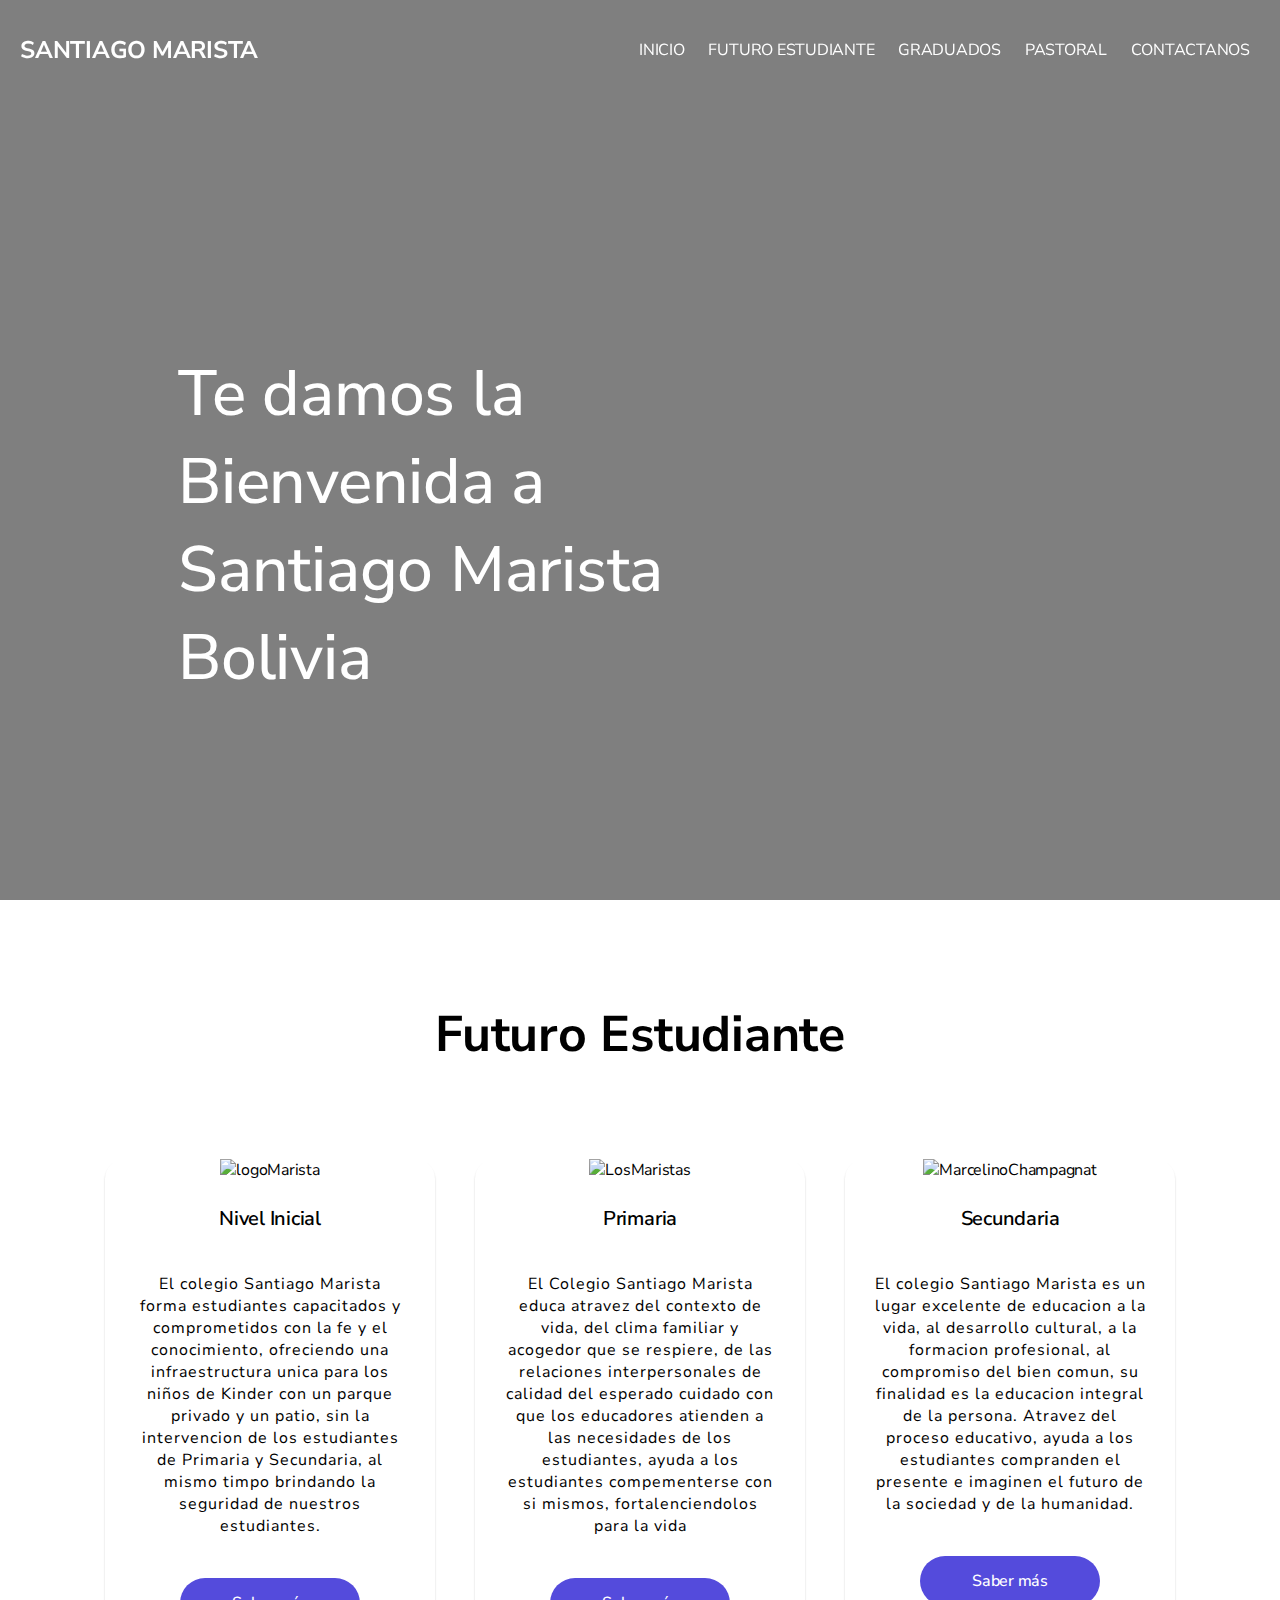
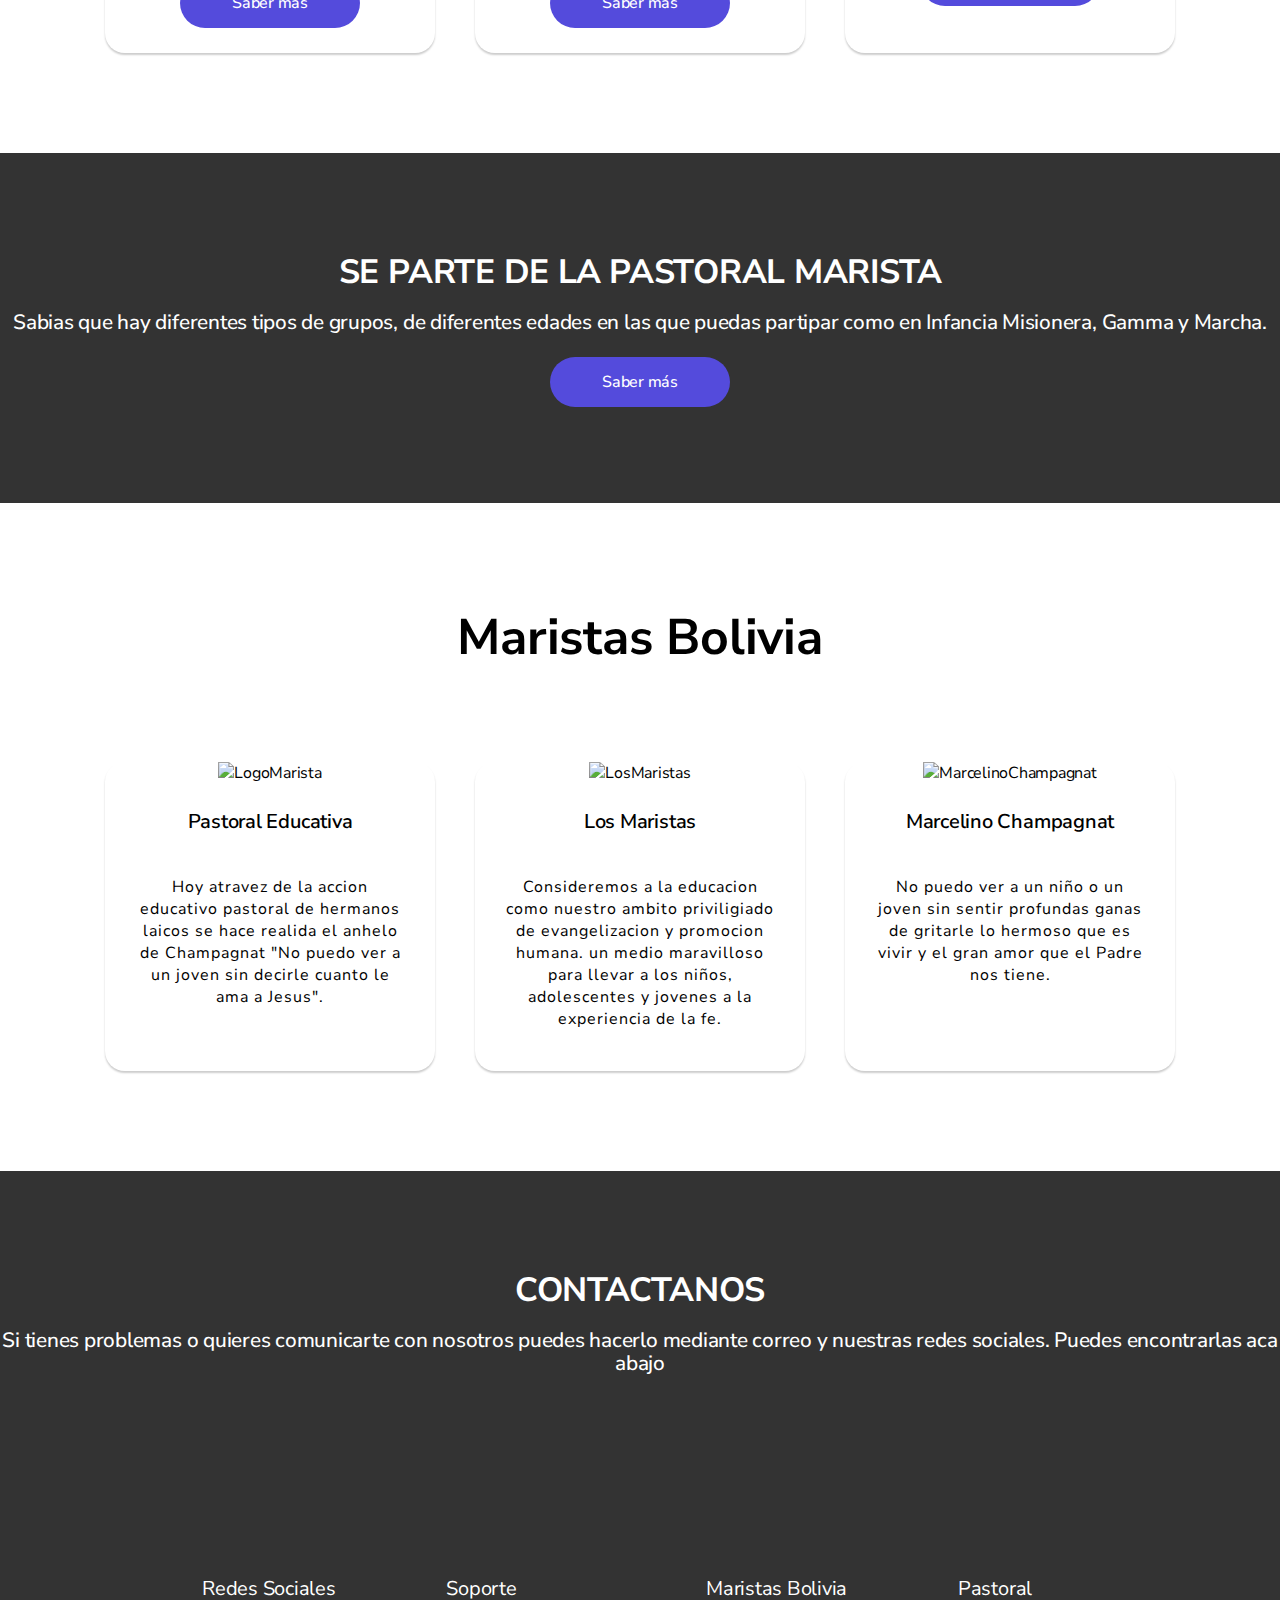
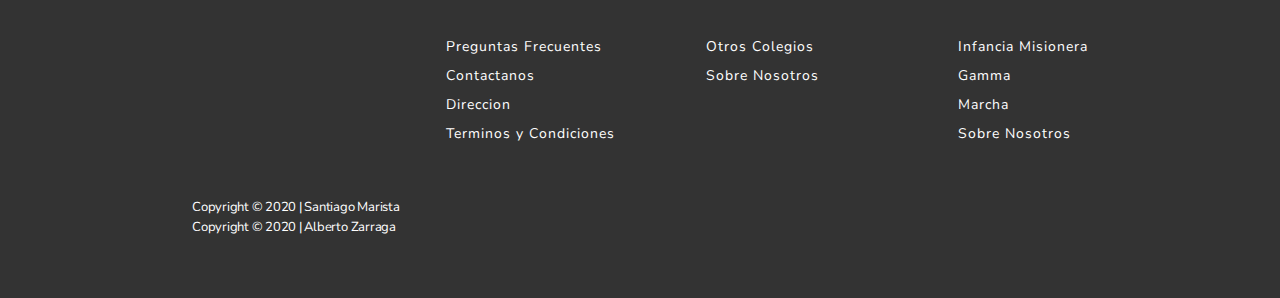
==== commit 8d4724eb: "Index Arreglo" ====
--- a/index.html
+++ b/index.html
@@ -25,7 +25,7 @@
         <h2 class="logo">Santiago Marista</h2>
         <input type="checkbox" id="chk">
         <label for="chk" class="show-menu-btn">
-            <i class="fas fa-bars"></i>
+            <em class="fas fa-bars"></em>
         </label>
 
         <ul class="menu">
@@ -35,7 +35,7 @@
             <a href="html/pastoral.html">Pastoral</a>
             <a href="html/contacto.html">Contactanos</a>
             <label for="chk" class="hide-menu-btn">
-                <i class="fas fa-times"></i>
+                <em class="fas fa-times"></em>
             </label>
         </ul>
     </header>
@@ -50,7 +50,7 @@
 
                 </div>
                 <div class="bienvenido2">
-                    <i class="animated infinite slower slideInDown fas fa-arrow-down"></i>
+                    <em class="animated infinite slower slideInDown fas fa-arrow-down"></em>
                 </div>
             </div>
 
@@ -68,17 +68,17 @@
                 ofreciendo una infraestructura unica para los niños de Kinder con un parque privado y un patio, sin la
                 intervencion de los estudiantes de Primaria y Secundaria, al mismo timpo brindando la seguridad de
                 nuestros estudiantes.</p>
-            <a href="" class="btn">Saber más</a>
+            <a href="html/inicial.html" class="btn">Saber más</a>
         </div>
         <div class="card">
             <img src="img/primaria2.jpg" alt="LosMaristas">
             <h4>Primaria</h4>
-            <p>El Colegio Santiago Marista educa atravez del contexto de vida, del clima familiar y acogeder que se
+            <p>El Colegio Santiago Marista educa atravez del contexto de vida, del clima familiar y acogedor que se
                 respiere, de las
-                relaciones interpersonales de calidad del esmerado cuidado con que los educadores atienden a las
+                relaciones interpersonales de calidad del esperado cuidado con que los educadores atienden a las
                 necesidades de los estudiantes, ayuda a los estudiantes compementerse con si mismos, fortalenciendolos
                 para la vida</p>
-            <a href="" class="btn">Saber más</a>
+            <a href="html/primaria.html" class="btn">Saber más</a>
         </div>
         <div class="card">
             <img src="img/secundaria2.jpg" alt="MarcelinoChampagnat">
@@ -87,7 +87,7 @@
                 formacion profesional, al compromiso del bien comun, su finalidad es la educacion integral de la
                 persona. Atravez del proceso educativo, ayuda a los estudiantes compranden el presente e imaginen el
                 futuro de la sociedad y de la humanidad.</p>
-            <a href="" class="btn">Saber más</a>
+            <a href="html/secundaria.html" class="btn">Saber más</a>
         </div>
     </div>
 
@@ -101,7 +101,7 @@
                 <h4>Sabias que hay diferentes tipos de grupos, de diferentes edades
                     en las que puedas partipar como en Infancia Misionera, Gamma y Marcha.
                 </h4>
-                <a href="" class="btn">Saber más</a>
+                <a href="html/pastoral.html" class="btn">Saber más</a>
             </div>
         </div>
     </div>
@@ -140,7 +140,7 @@
                 <h4>Si tienes problemas o quieres comunicarte con nosotros puedes hacerlo mediante correo y nuestras
                     redes sociales. Puedes encontrarlas aca abajo
                 </h4>
-                <i class="fas fa-arrow-down"></i>
+                <em class="fas fa-arrow-down"></em>
             </div>
         </div>
     </div>
@@ -153,19 +153,14 @@
                 <div class="logo-redes">
                     <h2 class="h2-footer">Redes Sociales</h2>
 
-                    <a class="a-footer" href="https://fb.me/santiagomaristabolivia"><i
-                            class="fab fa-facebook icon-social"></i></a>
-                    <a class="a-footer" href="https://twitter.com/maristasantiago"><i
-                            class="fab fa-twitter icon-social"></i></a>
-                    <a class="a-footer" href="https://www.instagram.com/santiagomaristabo/"><i
-                            class="fab fa-instagram icon-social"></i></a>
-                    <a class="a-footer" href="https://www.youtube.com/channel/UCPsHCj9Z2RLa4vn91unGinw"><i
-                            class="fab fa-youtube icon-social"></i></a>
-
-                    <!-- <i class="fab fa-facebook icon-social"></i>
-                    <i class="fab fa-twitter icon-social"></i>
-                    <i class="fab fa-instagram icon-social"></i>
-                    <i class="fab fa-youtube icon-social"></i> -->
+                    <a class="a-footer" href="https://fb.me/santiagomaristabolivia"><em
+                            class="fab fa-facebook icon-social"></em></a>
+                    <a class="a-footer" href="https://twitter.com/maristasantiago"><em
+                            class="fab fa-twitter icon-social"></em></a>
+                    <a class="a-footer" href="https://www.instagram.com/santiagomaristabo/"><em
+                            class="fab fa-instagram icon-social"></em></a>
+                    <a class="a-footer" href="https://www.youtube.com/channel/UCPsHCj9Z2RLa4vn91unGinw"><em
+                            class="fab fa-youtube icon-social"></em></a>
 
                 </div>
                 <div class="soporte">
--- a/css/estilos.css
+++ b/css/estilos.css
@@ -1,26 +1,34 @@
 @import url('https://fonts.googleapis.com/css?family=Nunito+Sans');
-*{
+* {
     font-family: 'Nunito Sans', sans-serif;
     margin: 0;
     padding: 0;
     box-sizing: border-box;
 }
-body{
+
+body {
     letter-spacing: -0.015em;
 }
-html{
+
+html {
     scroll-behavior: smooth;
 }
+
 /* header{
     width: 100%;
     height: 100px;;
-    /*background-color: rgba(0, 0, 0, 0.4);*/ /*ARREGLAR ESTO*/
-    /*position: fixed;/*
+    /*background-color: rgba(0, 0, 0, 0.4);*/
+
+/*ARREGLAR ESTO*/
+
+/*position: fixed;/*
     background-size: cover;
     background-position: center;
     overflow: hidden;*/
-    /*z-index: 99;
+
+/*z-index: 99;
 } */
+
 .header {
     width: 100%;
     height: 100px;
@@ -31,22 +39,23 @@
     z-index: 99;
     transition: 0.5s;
 }
+
 .header2 {
     background-color: rgba(0, 0, 0, 0.87);
     transition: 0.5s;
 }
-.logo{
+
+.logo {
     line-height: 100px;
     float: left;
     text-transform: uppercase;
     width: auto;
-  }
-
-
-
-.container{
+}
+
+.container {
     width: 80%;
-    height: 100px;;
+    height: 100px;
+    ;
     /*background: red;*/
     margin: auto;
     height: 100%!important;
@@ -55,14 +64,13 @@
     position: relative;
     align-items: center!important;
 }
+
 /*
 .logo img{
 }*/
 
-
-
-
 /*menu*/
+
 /* nav{
     width: 70%;
     height: 70px;
@@ -84,41 +92,46 @@
     letter-spacing: 1px;
 
 } */
-.menu{
+
+.menu {
     float: right;
     line-height: 100px;
-  }
-  .menu a{
+}
+
+.menu a {
     color: #fff;
     text-transform: uppercase;
     text-decoration: none;
     padding: 0 10px;
     transition: 0.4s;
-  }
-  .show-menu-btn,.hide-menu-btn{
+}
+
+.show-menu-btn, .hide-menu-btn {
     transition: 0.4s;
     font-size: 30px;
     cursor: pointer;
     display: none;
-  }
-  .show-menu-btn{
+}
+
+.show-menu-btn {
     float: right;
-  }
-  .show-menu-btn i{
+}
+
+.show-menu-btn em {
     line-height: 100px;
-  }
-  .menu a:hover,
-  .show-menu-btn:hover,
-  .hide-menu-btn:hover{
+}
+
+.menu a:hover, .show-menu-btn:hover, .hide-menu-btn:hover {
     color: #544BDC;
-  }
-  
-  #chk{
+}
+
+#chk {
     position: absolute;
     visibility: hidden;
     z-index: -1111;
-  }
-  ul {
+}
+
+ul {
     list-style: none;
 }
 
@@ -126,8 +139,7 @@
     color: #ffffff;
 }
 
-.img-header{
-    
+.img-header {
     position: relative;
     background-attachment: fixed;
     background-position: center;
@@ -140,7 +152,7 @@
     z-index: 98;
 }
 
-.img-header-information{
+.img-header-information {
     position: relative;
     background-position: center;
     background-size: cover;
@@ -152,16 +164,20 @@
 *, ::after, ::before {
     box-sizing: border-box;
 }
-div{
-    display: block;
-}
-ul{
+
+div {
+    display: block;
+}
+
+ul {
     list-style: none;
 }
-label{
+
+label {
     color: #ffffff;
 }
-.container-header{
+
+.container-header {
     height: 100%!important;
     width: 80%;
     padding-right: 15px;
@@ -170,7 +186,7 @@
     margin-left: auto;
 }
 
-.degrade{
+.degrade {
     height: 100%!important;
     display: flex;
     flex-wrap: wrap;
@@ -188,6 +204,7 @@
     background-color: rgba(0, 0, 0, 0.5);
     z-index: -1;
 }
+
 .section-info:after {
     content: '';
     position: absolute;
@@ -198,7 +215,8 @@
     background-color: rgba(0, 0, 0, 0.8);
     z-index: -1;
 }
-.img-header-information:before{
+
+.img-header-information:before {
     width: calc(50% - 112px);
     height: 100%;
     top: 0;
@@ -207,14 +225,15 @@
     content: "";
     position: absolute;
 }
-.bienvenido-information h1{
+
+.bienvenido-information h1 {
     color: #fff;
     font-size: 60px;
     line-height: 1;
     margin-bottom: 70px;
-    
-}
-.bienvenido-information p a{
+}
+
+.bienvenido-information p a {
     color: #fff;
     margin-right: 15px;
     display: inline-block;
@@ -222,51 +241,56 @@
     font-weight: 600;
     outline: none;
 }
-.fas{
+
+.fas {
     display: inline-block;
     padding-right: 20px;
     color: #ffffff;
 }
 
-.bienvenido-information > p{
+.bienvenido-information>p {
     color: #fff;
     font-size: 16px;
     font-weight: 600;
     margin-bottom: 20px;
 }
 
-.bienvenido p i{
+.bienvenido p i {
     width: 35px;
 }
 
-.bienvenido{
+.bienvenido {
     position: absolute;
     padding: 50px;
     width: 50%;
-    padding-top: 350px; 
-}
-.bienvenido-information{
+    padding-top: 350px;
+}
+
+.bienvenido-information {
     position: absolute;
     padding: 50px;
     width: 50%;
-    padding-top: 150px; 
-}
-
-.bienvenido h1{
+    padding-top: 150px;
+}
+
+.bienvenido h1 {
     font-size: 4em;
     color: #ffffff;
     font-weight: 500;
     text-align: left;
     display: inline-block;
 }
+
 .bienvenido-section .fas {
     padding-top: 30px;
     font-size: 44px;
 }
-.bienvenido2{
+
+.bienvenido2 {
     visibility: hidden;
 }
-.btn{
+
+.btn {
     display: inline-block;
     min-width: 180px;
     height: 50px;
@@ -280,40 +304,44 @@
 }
 
 /*HOME INFORMATION*/
-.container-information{
+
+.container-information {
     width: 100%;
     max-width: 1200px;
     margin: auto;
     padding: 40px;
 }
 
-.container-info{
+.container-info {
     width: 90%;
     height: auto;
     margin: auto;
     display: flex;
     justify-content: space-between;
 }
-form{
-    display: block;
-}
-.div-info{
+
+form {
+    display: block;
+}
+
+.div-info {
     position: relative;
     width: 100%;
     min-height: 1px;
     padding-right: 15px;
     padding-left: 15px;
 }
-.formulario-information{
+
+.formulario-information {
     width: 600px;
     margin-right: 67.5px;
-    
-}
-.mapa-information{
+}
+
+.mapa-information {
     width: 600px;
-    
-}
-.form-control{
+}
+
+.form-control {
     border: none;
     border-bottom: 1px solid #c1c1c1;
     border-radius: 0;
@@ -328,7 +356,8 @@
     background-image: none;
     background-clip: padding-box;
 }
-.div-titulo h2{
+
+.div-titulo h2 {
     font-size: 22px;
     font-weight: 600;
     line-height: 1;
@@ -336,12 +365,12 @@
     padding-right: 15px;
     padding-left: 15px;
 }
-input[type="submit"]{
+
+input[type="submit"] {
     display: inline-block;
     min-width: 180px;
     height: 50px;
     font-weight: 500;
-    
     line-height: 50px;
     text-align: center;
     text-decoration: none;
@@ -349,29 +378,24 @@
     color: black;
     border-style: none;
 }
-input[type="submit"]:hover{
+
+input[type="submit"]:hover {
     cursor: pointer;
     background-color: #544BDC;
     color: white;
     transition: all 300ms;
 }
 
-
-
-
-
-
-
 /*card*/
-.title{
+
+.title {
     text-align: center;
     font-size: 50px;
     margin-top: 100px;
     margin-bottom: 70px;
 }
 
-
-.container-ciudades{
+.container-ciudades {
     width: 100%;
     max-width: 1200px;
     height: auto;
@@ -381,7 +405,8 @@
     margin: auto;
     margin-bottom: 80px;
 }
-.container-ciudades .card{
+
+.container-ciudades .card {
     width: 330px;
     height: auto;
     border-radius: 20px;
@@ -392,38 +417,38 @@
     transition: all 0.25s;
 }
 
-.container-ciudades .card:hover{
+.container-ciudades .card:hover {
     transform: translateY(-15px);
     box-shadow: 0 12px 16px rgba(0, 0, 0, 0.2);
-
-}
-.container-ciudades .card img{
+}
+
+.container-ciudades .card img {
     width: 330px;
     height: 220px;
-
-}
-.container-ciudades .card2 img{
+}
+
+.container-ciudades .card2 img {
     width: 100%;
     height: 250px;
-
-}
-.container-ciudades .card h4{
+}
+
+.container-ciudades .card h4 {
     font-weight: 600;
     font-size: 20px;
     margin-top: 12px;
     padding: 12px;
 }
-.container-ciudades .card p{
+
+.container-ciudades .card p {
     padding: 15px;
     font-size: 16px;
     padding: 29px;
     display: block;
     letter-spacing: 1px;
     margin-bottom: 12px;
-    
-}
-
-.container-ciudades .card a{
+}
+
+.container-ciudades .card a {
     font-weight: 500;
     text-decoration: none;
     display: block;
@@ -432,9 +457,9 @@
     margin-bottom: 25px;
 }
 
-
 /*SECTION*/
-.section-info{
+
+.section-info {
     position: relative;
     background-size: cover;
     background-position: center;
@@ -448,55 +473,59 @@
     display: flex;
     justify-content: center;
     align-items: center;
-
-}
-.section-info h2{
+}
+
+.section-info h2 {
     padding-bottom: 1rem;
     font-weight: 700;
     text-transform: uppercase;
     font-size: 2.1rem;
     position: relative;
 }
-.section-info h4{
+
+.section-info h4 {
     margin-bottom: .5rem;
     font-family: inherit;
     font-weight: 500;
     line-height: 1.1;
     font-size: 1.3rem;
 }
-.section-info a{
+
+.section-info a {
     margin-top: 15px;
 }
 
-
 /*FORMULARIO CONTACTO*/
 
-form{
-    display: block;
-}
-.div-info{
+form {
+    display: block;
+}
+
+.div-info {
     position: relative;
     width: 100%;
     min-height: 1px;
     padding-right: 15px;
     padding-left: 15px;
 }
-.formulario-information{
+
+.formulario-information {
     width: 600px;
     margin-right: 67.5px;
-    
-}
-.mapa-information{
+}
+
+.mapa-information {
     width: 600px;
-    
-}
-.respuesta{
+}
+
+.respuesta {
     font-size: 18px;
     line-height: 1;
     margin-bottom: 20px;
     letter-spacing: 1px;
 }
-.form-control{
+
+.form-control {
     border: none;
     border-bottom: 1px solid #c1c1c1;
     border-radius: 0;
@@ -511,7 +540,8 @@
     background-image: none;
     background-clip: padding-box;
 }
-.div-titulo h2{
+
+.div-titulo h2 {
     font-size: 28px;
     font-weight: 600;
     line-height: 1;
@@ -520,7 +550,8 @@
     padding-left: 15px;
     margin-top: 50px;
 }
-input[type="submit"], .btnform{
+
+input[type="submit"], .btnform {
     display: inline-block;
     min-width: 180px;
     height: 50px;
@@ -536,26 +567,31 @@
     padding-left: 15px;
     color: #ffffff;
 }
-input[type="submit"]:hover, .btnform:hover{
+
+input[type="submit"]:hover, .btnform:hover {
     cursor: pointer;
     background-color: #544BDC;
     color: white;
     transition: all 300ms;
 }
-.mapa-information{
+
+.mapa-information {
     width: 600px;
     margin-left: 50px;
 }
-.information-div{
+
+.information-div {
     padding: 15px;
 }
-.title-info{
+
+.title-info {
     font-size: 22px;
     font-weight: 600;
     line-height: 1;
     margin-bottom: 20px;
 }
-.title-info-pregunta{
+
+.title-info-pregunta {
     font-size: 28px;
     font-weight: 600;
     line-height: 1;
@@ -564,15 +600,18 @@
     padding-left: 15px;
     margin-top: 50px;
 }
-.lblradio{
+
+.lblradio {
     color: rgba(51, 51, 51, 0.60);
     margin-left: 20px;
     margin-right: 12px;
 }
-.lbl-control{
+
+.lbl-control {
     margin-right: 10px;
 }
-.lbl-info{
+
+.lbl-info {
     position: relative;
     width: 100%;
     min-height: 1px;
@@ -580,47 +619,50 @@
     padding-left: 15px;
     margin-bottom: 25px;
 }
-.lbl-title{
+
+.lbl-title {
     color: rgba(51, 51, 51, 0.60);
     margin-bottom: 20px;
     width: 100%;
     min-height: 1px;
 }
 
-.information-div a{
+.information-div a {
     margin-left: 20px;
 }
 
 /*FOOTER*/
-footer{
+
+footer {
     width: 100%;
     background-color: #333333;
-    
-}
-.container-footer{
+}
+
+.container-footer {
     width: 80%;
     height: auto;
     margin: auto;
-    
     display: flex;
-    justify-content: space-between; 
-    
-}
-.logo-redes{
+    justify-content: space-between;
+}
+
+.logo-redes {
     max-width: 400px;
 }
 
-.soporte{
+.soporte {
     max-width: 400px;
 }
 
-.listas-footer{
+.listas-footer {
     max-width: 400px;
 }
-.ciudades{
+
+.ciudades {
     max-width: 400px;
 }
-.copy{
+
+.copy {
     width: 80%;
     margin: auto;
     text-align: left;
@@ -632,23 +674,27 @@
     padding-left: 0px;
     padding-right: 0px;
 }
-.copy p{
+
+.copy p {
     margin-bottom: 2px;
 }
-.list-footer{
+
+.list-footer {
     padding: 4px 0;
     margin: auto;
     line-height: 20px;
     padding-left: 10px;
 }
-.a-footer{
+
+.a-footer {
     color: white;
     text-decoration: none;
     font-size: 14px;
     line-height: 1.5;
     letter-spacing: 1px;
 }
-.h2-footer{
+
+.h2-footer {
     padding: 20px;
     padding-left: 10px;
     margin: auto;
@@ -657,45 +703,51 @@
     margin: 0 0 10px;
     font-weight: 400;
 }
-.icon-social{
+
+.icon-social {
     color: white;
     margin: auto;
     font-size: 20px;
     padding: 4px 0;
     padding-left: 10px;
 }
-.container-footer-all{
-
+
+.container-footer-all {
     width: 100%;
     max-width: 1200px;
     margin: auto;
     padding: 40px;
-
 }
 
 /*HOME DE LAS CIUDADES */
-.p-div-section{
-    width: 100%;
-}
-.contaniner-city{
-    width: 80%;
+
+.p-div-section {
+    width: 100%;
+}
+
+.contaniner-city {
+    width: 70%;
     height: auto;
     margin: auto;
-    
     display: flex;
-    justify-content: space-between; 
-}
-.section-city{
-    width: 75%;
-    margin: auto;
-    display: block;
-}
-.section-city h2{
+    justify-content: space-between;
+}
+
+.section-city {
+    width: 65%;
+    margin: auto;
+    display: block;
+    margin-top: 100px;
+    padding-bottom: 70px;
+}
+
+.section-city h2 {
     font-size: 40px;
-    margin-top: 100px;
-    margin-bottom: 50px;
-}
-.section-city p{
+    /* margin-top: 60px; */
+    margin-bottom: 25px;
+}
+
+.section-city p {
     padding: 15px;
     font-size: 20px;
     display: block;
@@ -703,28 +755,30 @@
     margin-bottom: 12px;
 }
 
-
 /*FECHA*/
-.hora{
+
+.hora {
     color: white;
     padding: 10px;
     font-size: 18px;
 }
-.logoimg{
+
+.logoimg {
     border-radius: 50%;
     width: 100px;
     height: 100px;
 }
-.img-div{
+
+.img-div {
     padding: 12px;
     text-align: left;
     margin: 0;
 }
 
-
 /* Estiloss csss
 ** De la parte de informacion
 **/
+
 section {
     margin: 0;
     /* padding: 50px; */
@@ -732,6 +786,7 @@
     font: inherit;
     display: block;
 }
+
 #contact {
     border-bottom: solid 1px rgba(212, 212, 255, 0.1);
     overflow-x: hidden;
@@ -739,35 +794,42 @@
     position: relative;
     margin-top: 25px;
 }
+
 .titulo {
     text-align: center;
     padding: 1em;
     font-size: 50px;
 }
-#contact > .inner {
+
+#contact>.inner {
     display: flex;
     padding: 0 !important;
 }
+
 .inner {
     /* padding: 4em 0 2em 0; */
     margin: 0 auto;
     max-width: 65em;
     width: calc(100% - 6em);
 }
-#contact > .inner > :nth-child(2n - 1) {
+
+#contact>.inner> :nth-child(2n - 1) {
     padding: 4em 3em 2em 0;
     border-right: solid 1px rgba(0, 0, 0, 0.1);
     width: 70%;
     color: black;
 }
-#contact > .inner > :nth-child(2n) {
+
+#contact>.inner> :nth-child(2n) {
     width: 40%;
 }
-#contact > .inner > .split > * {
+
+#contact>.inner>.split>* {
     padding: 3em 0 1em 3em;
     position: relative;
 }
-#contact > .inner > .split > *:before {
+
+#contact>.inner>.split>*:before {
     border-top: solid 1px rgba(0, 0, 0, 0.16);
     content: '';
     display: block;
@@ -776,17 +838,20 @@
     top: 0;
     width: calc(25vw + 3em);
 }
+
 .contact-method {
     margin: 0 0 2em 0;
     padding-left: 3.25em;
     position: relative;
 }
+
 .contact-method .icon {
     left: 0;
     position: absolute;
     top: 0;
     padding-right: 0px;
 }
+
 .cont {
     margin: 0 0 0.5em 0;
     font-size: 1.35em;
@@ -794,6 +859,7 @@
     font-weight: 600;
     line-height: 1.65;
 }
+
 .contd {
     color: #000000;
     transition: color 0.2s ease-in-out, border-bottom-color 0.2s ease-in-out;
@@ -814,10 +880,12 @@
     width: 2em;
     color: #ffffff;
 }
+
 .fa-envelope:before {
     content: "\f0e0";
 }
-.respuesta{
+
+.respuesta {
     margin: 0 0 2em 0;
     display: block;
     -webkit-margin-before: 1em;
@@ -826,12 +894,13 @@
     -webkit-margin-end: 0px;
     font-size: 18.5px;
 }
-.title-info{
+
+.title-info {
     font-weight: 500;
     margin: 0 0 0.5em 0;
-
-}
-.labelPastoral{
+}
+
+.labelPastoral {
     color: #fff;
     margin-right: 15px;
     display: inline-block;
--- a/css/pequeno.css
+++ b/css/pequeno.css
@@ -1,4 +1,10 @@
 @media (min-width: 320px) and (max-width: 768px) {
+    .title {
+        text-align: center;
+        font-size: 46px;
+        margin-top: 100px;
+        margin-bottom: 70px;
+    }
     .container-footer, .container-info {
         flex-wrap: wrap;
     }
@@ -189,4 +195,16 @@
         padding: 1em;
         font-size: 28px;
     }
+    /**/
+    .section-city {
+        margin: auto;
+        display: block;
+        margin-top: 50px;
+        padding-bottom: 0px;
+    }
+    .section-city h2 {
+        font-size: 35px;
+        /* margin-top: 60px; */
+        margin-bottom: 25px;
+    }
 }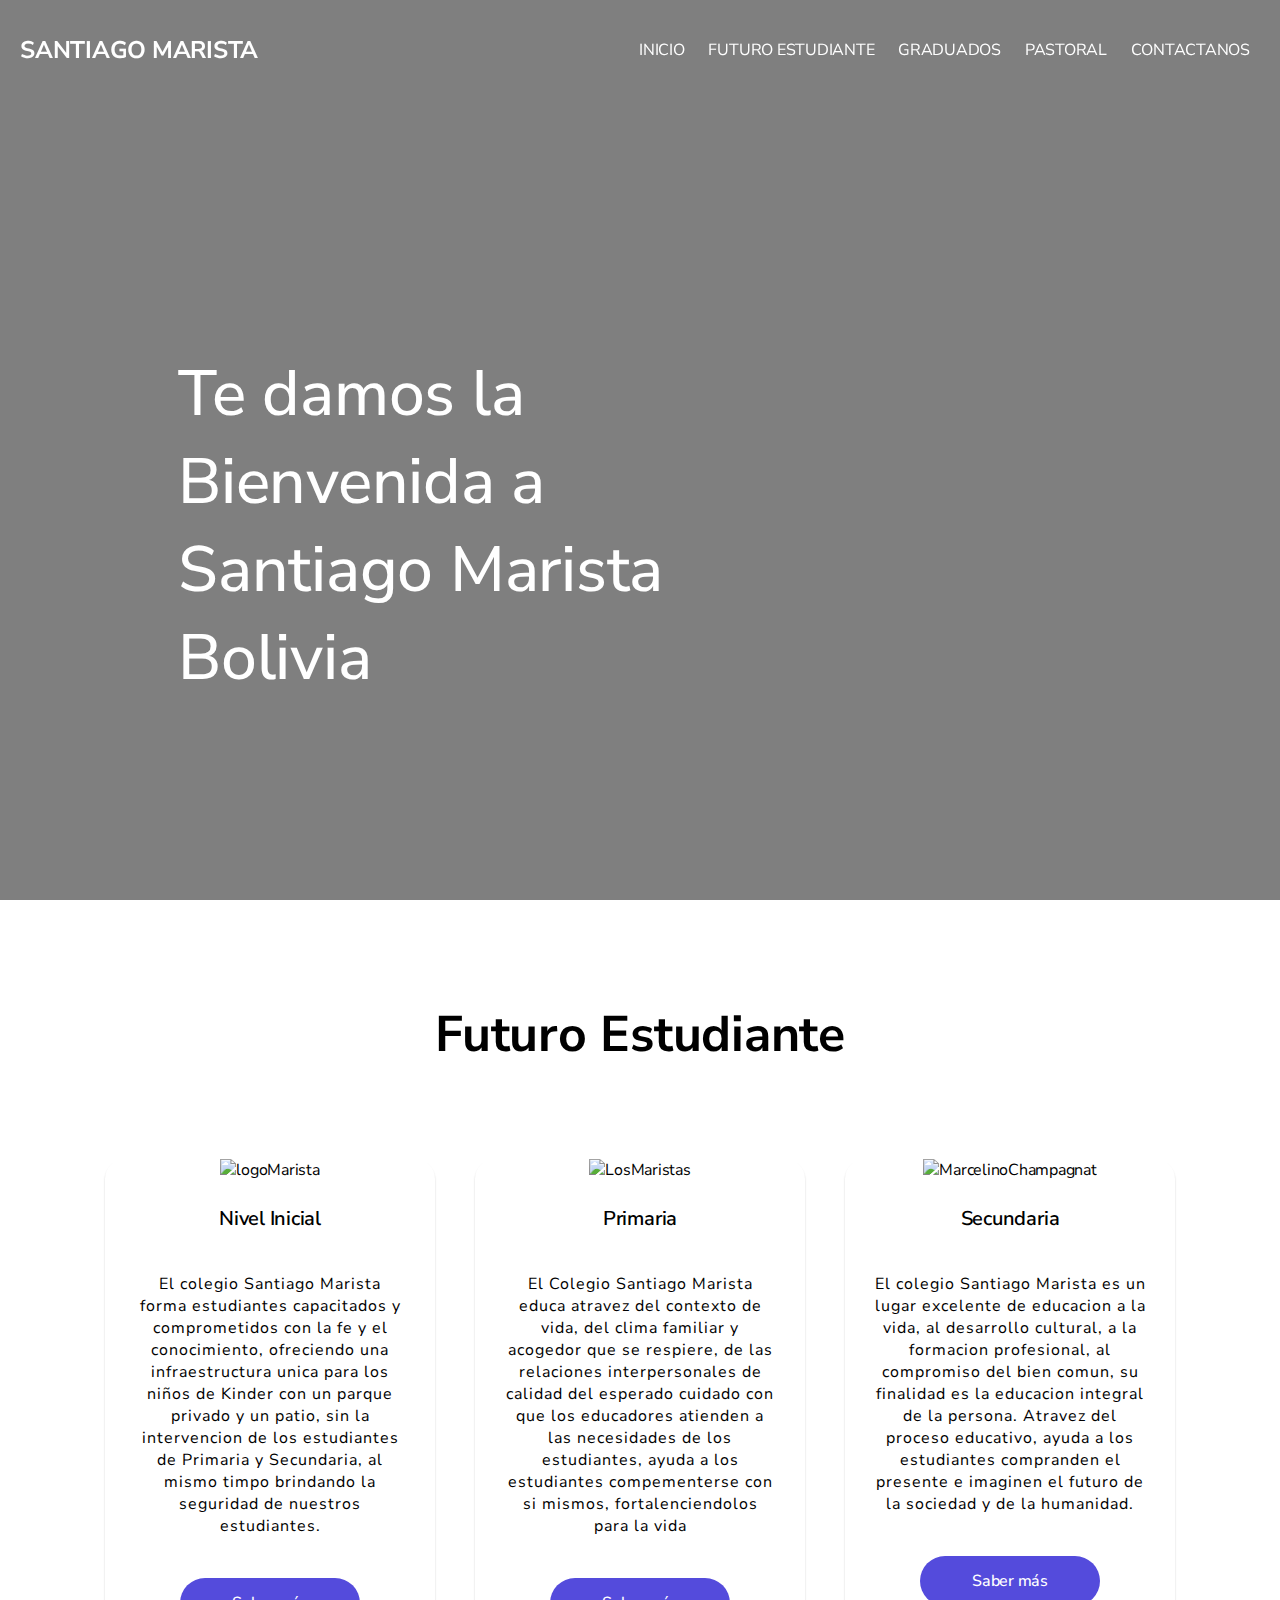
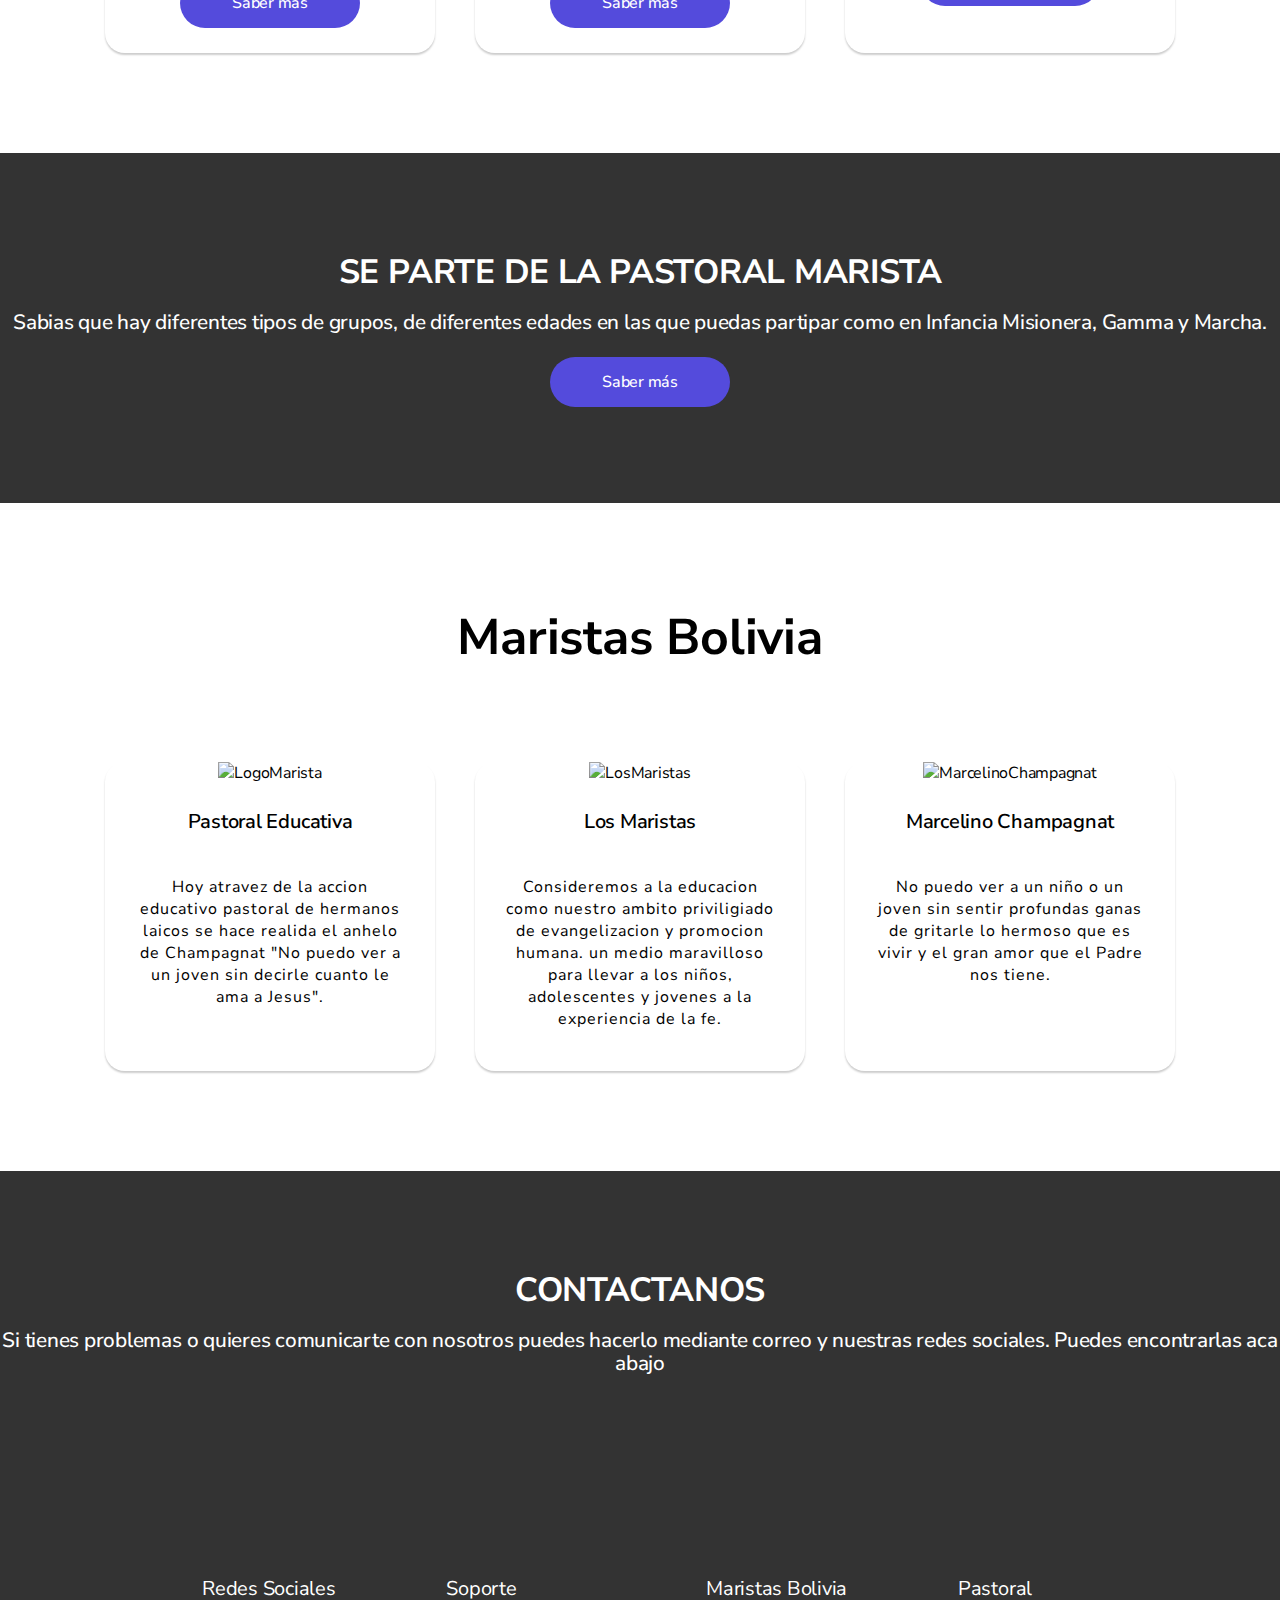
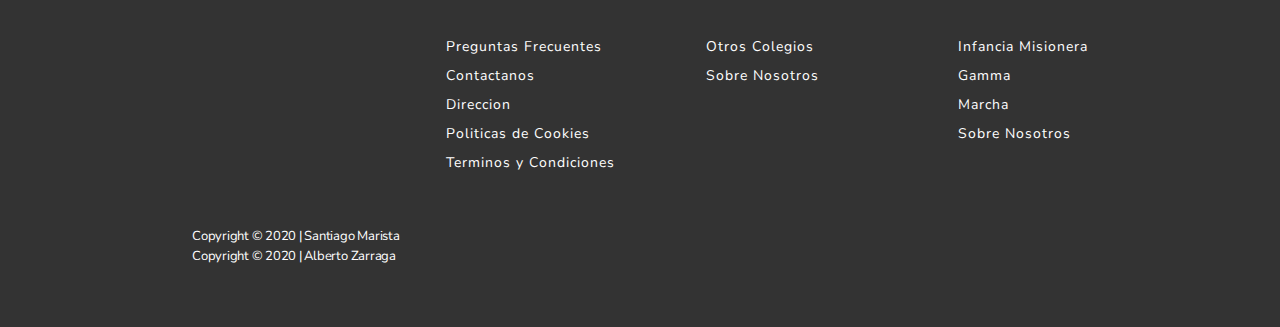
==== commit b82cb3d9: "INDEX URL POLITICAS DE COOKIES" ====
--- a/index.html
+++ b/index.html
@@ -2,18 +2,30 @@
 <html lang="es">
 
 <head>
+    <!--Required meta tags-->
     <meta charset="UTF-8">
     <meta name="viewport" content="width=device-width, initial-scale=1.0">
     <meta http-equiv="X-UA-Compatible" content="ie=edge">
+    <link rel="shortcut icon" href="img/favicon.ico" type="image/x-icon">
     <title>Santiago Marista</title>
-    <link rel="shortcut icon" href="img/favicon.ico" type="image/x-icon">
-    <script src="https://kit.fontawesome.com/b99e675b6e.js"></script>
-
+
+	<meta name="description" content="El Colegio Santiago Marista forma estudiantes capacitados y comprometidos en el desarrollo, entre la ciencia, libertad y la fe.">
+  	<meta name="abstract" content="El Colegio Santiago Marista forma estudiantes capacitados y comprometidos en el desarrollo, entre la ciencia, libertad y la fe.">
+  	<meta name="keywords" content="	colegio marista cochabamba, colegios de cochabamba, santiago marista, marista, colegio catolico, colegio marista, colegio santiago">
+  	<meta http-equiv="Content-Language" content="ES">
+  	<meta name="author" content="Alberto Zarraga.  ">
+  	<meta name="distribution" content="Global">
+  	<meta name="copyright" content="©Santiago Marista">
+  	<meta name="robots" content="FOLLOW,INDEX">
+
+    
+    <!--CSS-->
     <link rel="stylesheet" href="css/estilos.css">
     <link rel="stylesheet" href="css/mediano.css">
     <link rel="stylesheet" href="css/pequeno.css">
+    <script src="https://kit.fontawesome.com/b99e675b6e.js"></script>
     <script src="https://code.jquery.com/jquery-3.4.1.js"></script>
-
+    <!--JavaScript-->
     <script src="js/scroll.js"></script>
 
 
@@ -170,6 +182,7 @@
                         <li class="list-footer"><a class="a-footer" href="html/contacto.html#contacto">Contactanos</a>
                         </li>
                         <li class="list-footer"><a class="a-footer" href="html/contacto.html#contact">Direccion</a></li>
+                        <li class="list-footer"><a class="a-footer" href="html/politicasCookies.html">Politicas de Cookies</a></li>
                         <li class="list-footer"><a class="a-footer" href="">Terminos y Condiciones</a></li>
                     </ul>
                 </div>
--- a/css/estilos.css
+++ b/css/estilos.css
@@ -908,4 +908,32 @@
     font-weight: 600;
     outline: none;
     font-size: 22px;
+}
+/**
+** POLITCAS DE COOKIES
+**/
+.section-city-cookies{
+   
+    width: 65%;
+    margin: auto;
+    display: block;
+    margin-top: 80px;
+    padding-bottom: 0px;
+ 
+}
+.section-city-cookies p {
+    padding: 15px;
+    font-size: 20px;
+    display: block;
+    letter-spacing: 1px;
+    margin-bottom: 0px;
+}
+.section-city-cookies2{
+   
+    width: 65%;
+    margin: auto;
+    display: block;
+    margin-top: 80px;
+    padding-bottom: 70px;
+ 
 }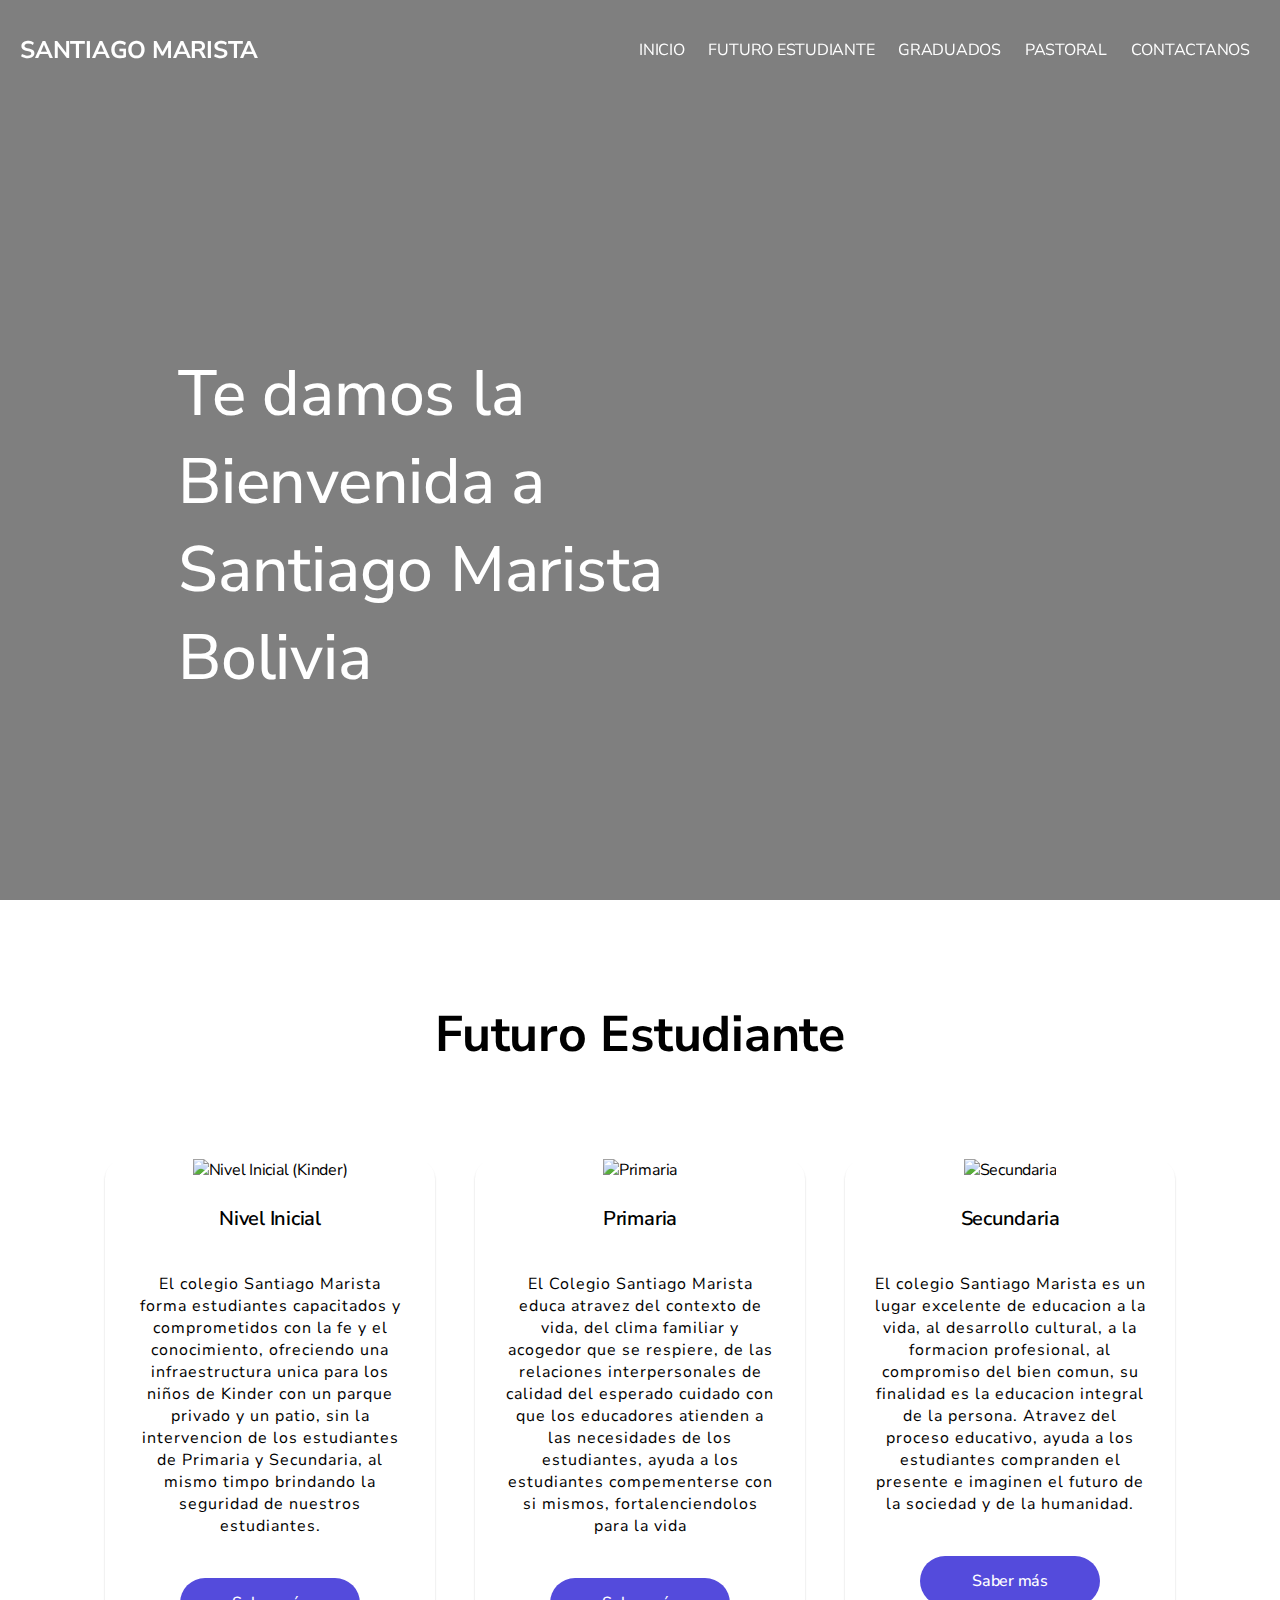
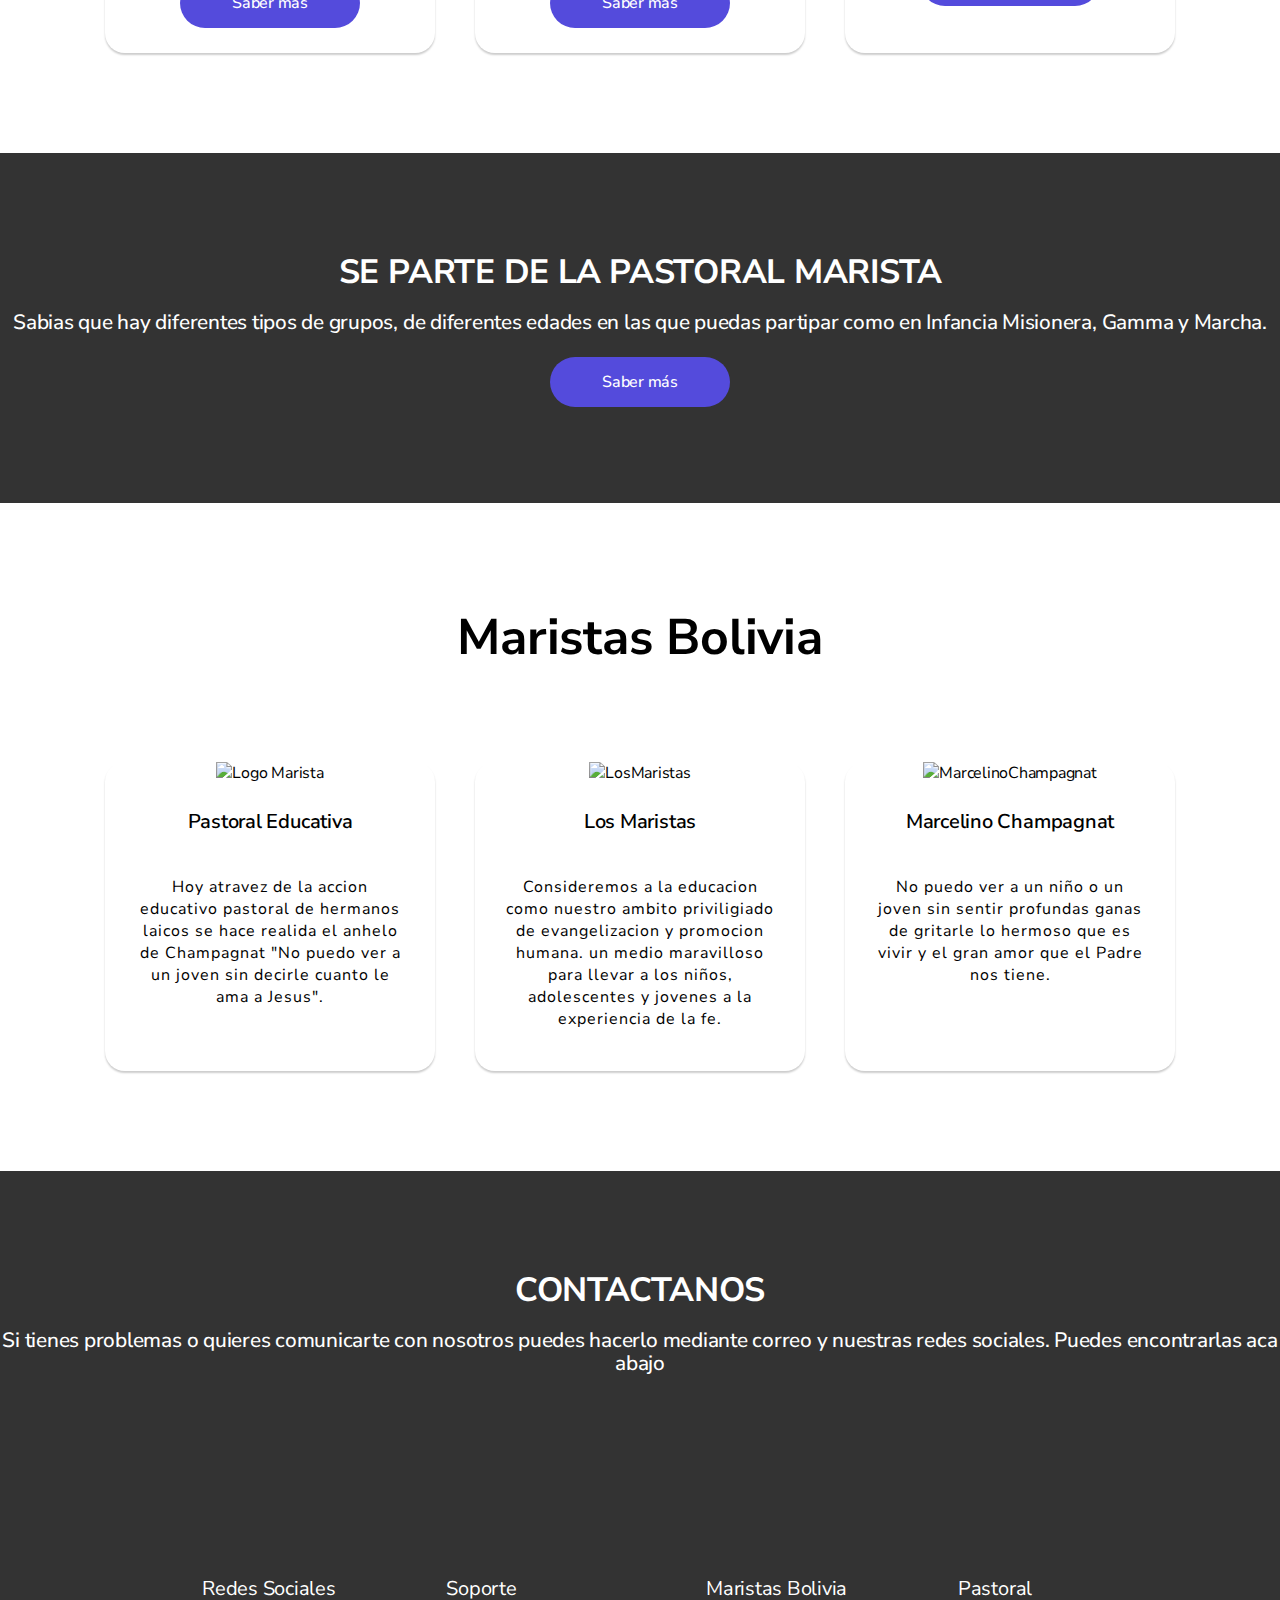
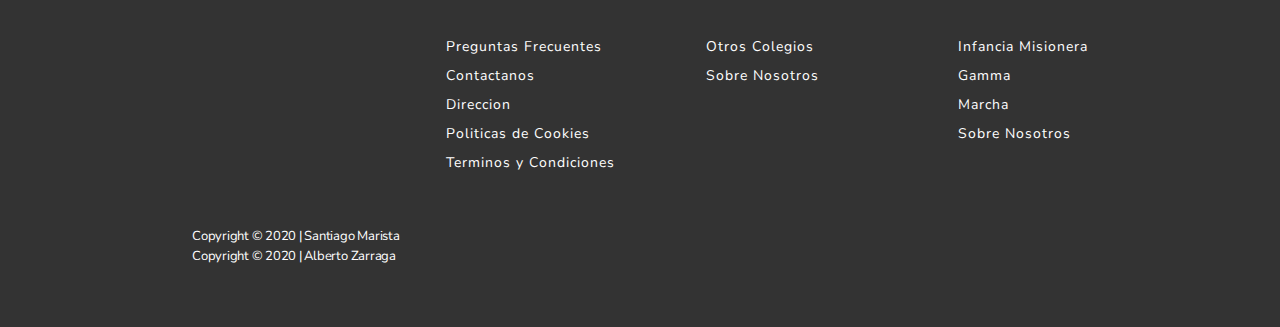
==== commit e008fc51: "CAMBIO DE NOMBRES" ====
--- a/index.html
+++ b/index.html
@@ -7,18 +7,19 @@
     <meta name="viewport" content="width=device-width, initial-scale=1.0">
     <meta http-equiv="X-UA-Compatible" content="ie=edge">
     <link rel="shortcut icon" href="img/favicon.ico" type="image/x-icon">
-    <title>Santiago Marista</title>
-
-	<meta name="description" content="El Colegio Santiago Marista forma estudiantes capacitados y comprometidos en el desarrollo, entre la ciencia, libertad y la fe.">
-  	<meta name="abstract" content="El Colegio Santiago Marista forma estudiantes capacitados y comprometidos en el desarrollo, entre la ciencia, libertad y la fe.">
-  	<meta name="keywords" content="	colegio marista cochabamba, colegios de cochabamba, santiago marista, marista, colegio catolico, colegio marista, colegio santiago">
+    <title>Santiago Marista Bolivia</title>
+    <!--meta google-->
+    <meta name="google-site-verification" content="eAqq9hKhKS4EXO9GCY_gKgGjmPVe2m6C0bBl1pAdYEI" />
+
+	<meta name="description" content="El Colegio Santiago Marista Bolivia forma estudiantes capacitados y comprometidos en el desarrollo, entre la ciencia, libertad y la fe.">
+  	<meta name="abstract" content="El Colegio Santiago Marista Bolivia forma estudiantes capacitados y comprometidos en el desarrollo, entre la ciencia, libertad y la fe.">
+  	<meta name="keywords" content="	colegio marista cochabamba, colegios de cochabamba, santiago marista, marista, colegio catolico, colegio marista, colegio santiago, bolivia, colegiio santiago cochabamba">
   	<meta http-equiv="Content-Language" content="ES">
-  	<meta name="author" content="Alberto Zarraga.  ">
+  	<meta name="author" content="Alberto Zarraga">
   	<meta name="distribution" content="Global">
   	<meta name="copyright" content="©Santiago Marista">
   	<meta name="robots" content="FOLLOW,INDEX">
 
-    
     <!--CSS-->
     <link rel="stylesheet" href="css/estilos.css">
     <link rel="stylesheet" href="css/mediano.css">
@@ -28,6 +29,15 @@
     <!--JavaScript-->
     <script src="js/scroll.js"></script>
 
+    <!-- Global site tag (gtag.js) - Google Analytics -->
+    <script async src="https://www.googletagmanager.com/gtag/js?id=UA-165135950-1"></script>
+    <script>
+    window.dataLayer = window.dataLayer || [];
+    function gtag(){dataLayer.push(arguments);}
+    gtag('js', new Date());
+
+    gtag('config', 'UA-165135950-1');
+    </script>
 
 </head>
 
@@ -74,7 +84,7 @@
     <h1 class="title">Futuro Estudiante</h1>
     <div class="container-ciudades">
         <div class="card">
-            <img src="img/inicial2.jpg" alt="logoMarista">
+            <img src="img/inicial2.jpg" alt="Nivel Inicial (Kinder)">
             <h4>Nivel Inicial</h4>
             <p>El colegio Santiago Marista forma estudiantes capacitados y comprometidos con la fe y el conocimiento,
                 ofreciendo una infraestructura unica para los niños de Kinder con un parque privado y un patio, sin la
@@ -83,7 +93,7 @@
             <a href="html/inicial.html" class="btn">Saber más</a>
         </div>
         <div class="card">
-            <img src="img/primaria2.jpg" alt="LosMaristas">
+            <img src="img/primaria2.jpg" alt="Primaria">
             <h4>Primaria</h4>
             <p>El Colegio Santiago Marista educa atravez del contexto de vida, del clima familiar y acogedor que se
                 respiere, de las
@@ -93,7 +103,7 @@
             <a href="html/primaria.html" class="btn">Saber más</a>
         </div>
         <div class="card">
-            <img src="img/secundaria2.jpg" alt="MarcelinoChampagnat">
+            <img src="img/secundaria2.jpg" alt="Secundaria">
             <h4>Secundaria</h4>
             <p>El colegio Santiago Marista es un lugar excelente de educacion a la vida, al desarrollo cultural, a la
                 formacion profesional, al compromiso del bien comun, su finalidad es la educacion integral de la
@@ -122,7 +132,7 @@
     <h1 class="title" id="">Maristas Bolivia</h1>
     <div class="container-ciudades">
         <div class="card card2">
-            <img src="img/LogoMaristaBolivia2.png" alt="LogoMarista">
+            <img src="img/LogoMaristaBolivia2.png" alt="Logo Marista">
             <h4>Pastoral Educativa</h4>
             <p>Hoy atravez de la accion educativo pastoral de hermanos laicos se hace realida el anhelo de Champagnat
                 "No puedo ver a un joven sin decirle cuanto le ama a Jesus".</p>
